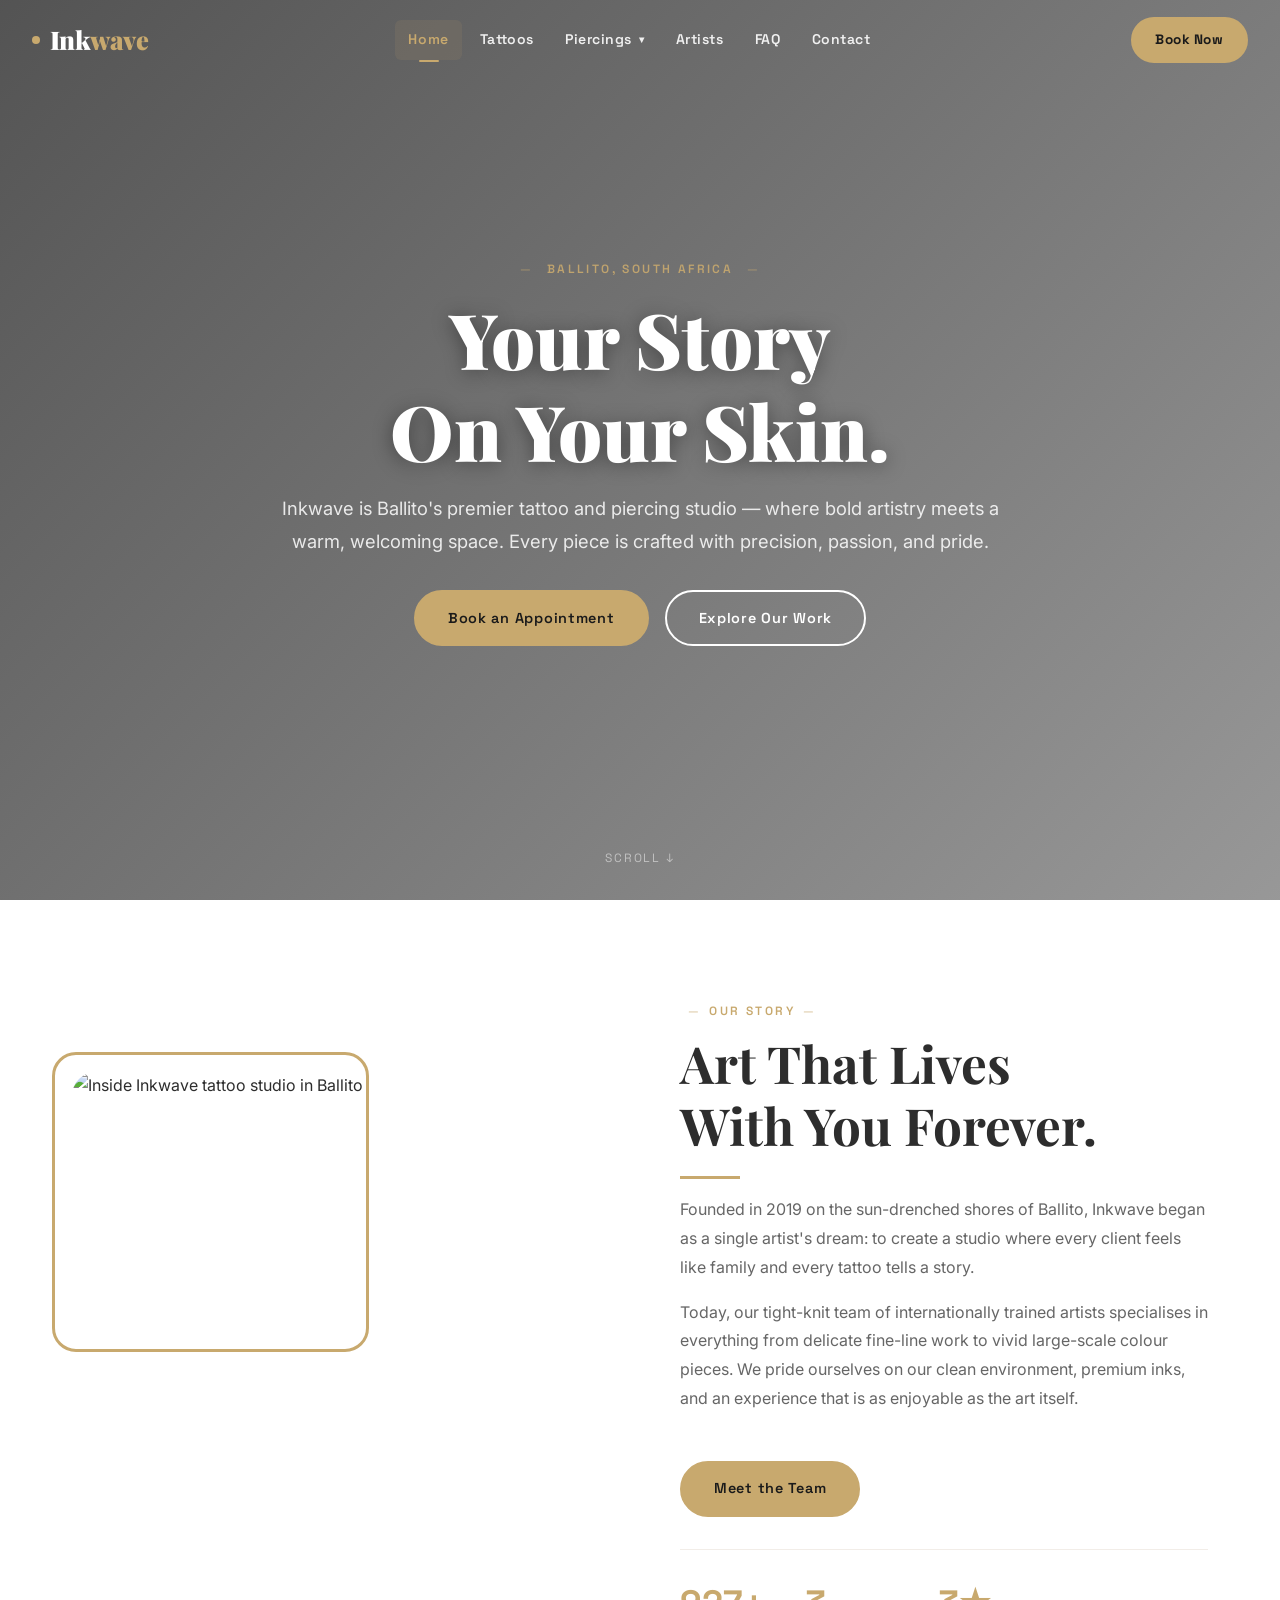
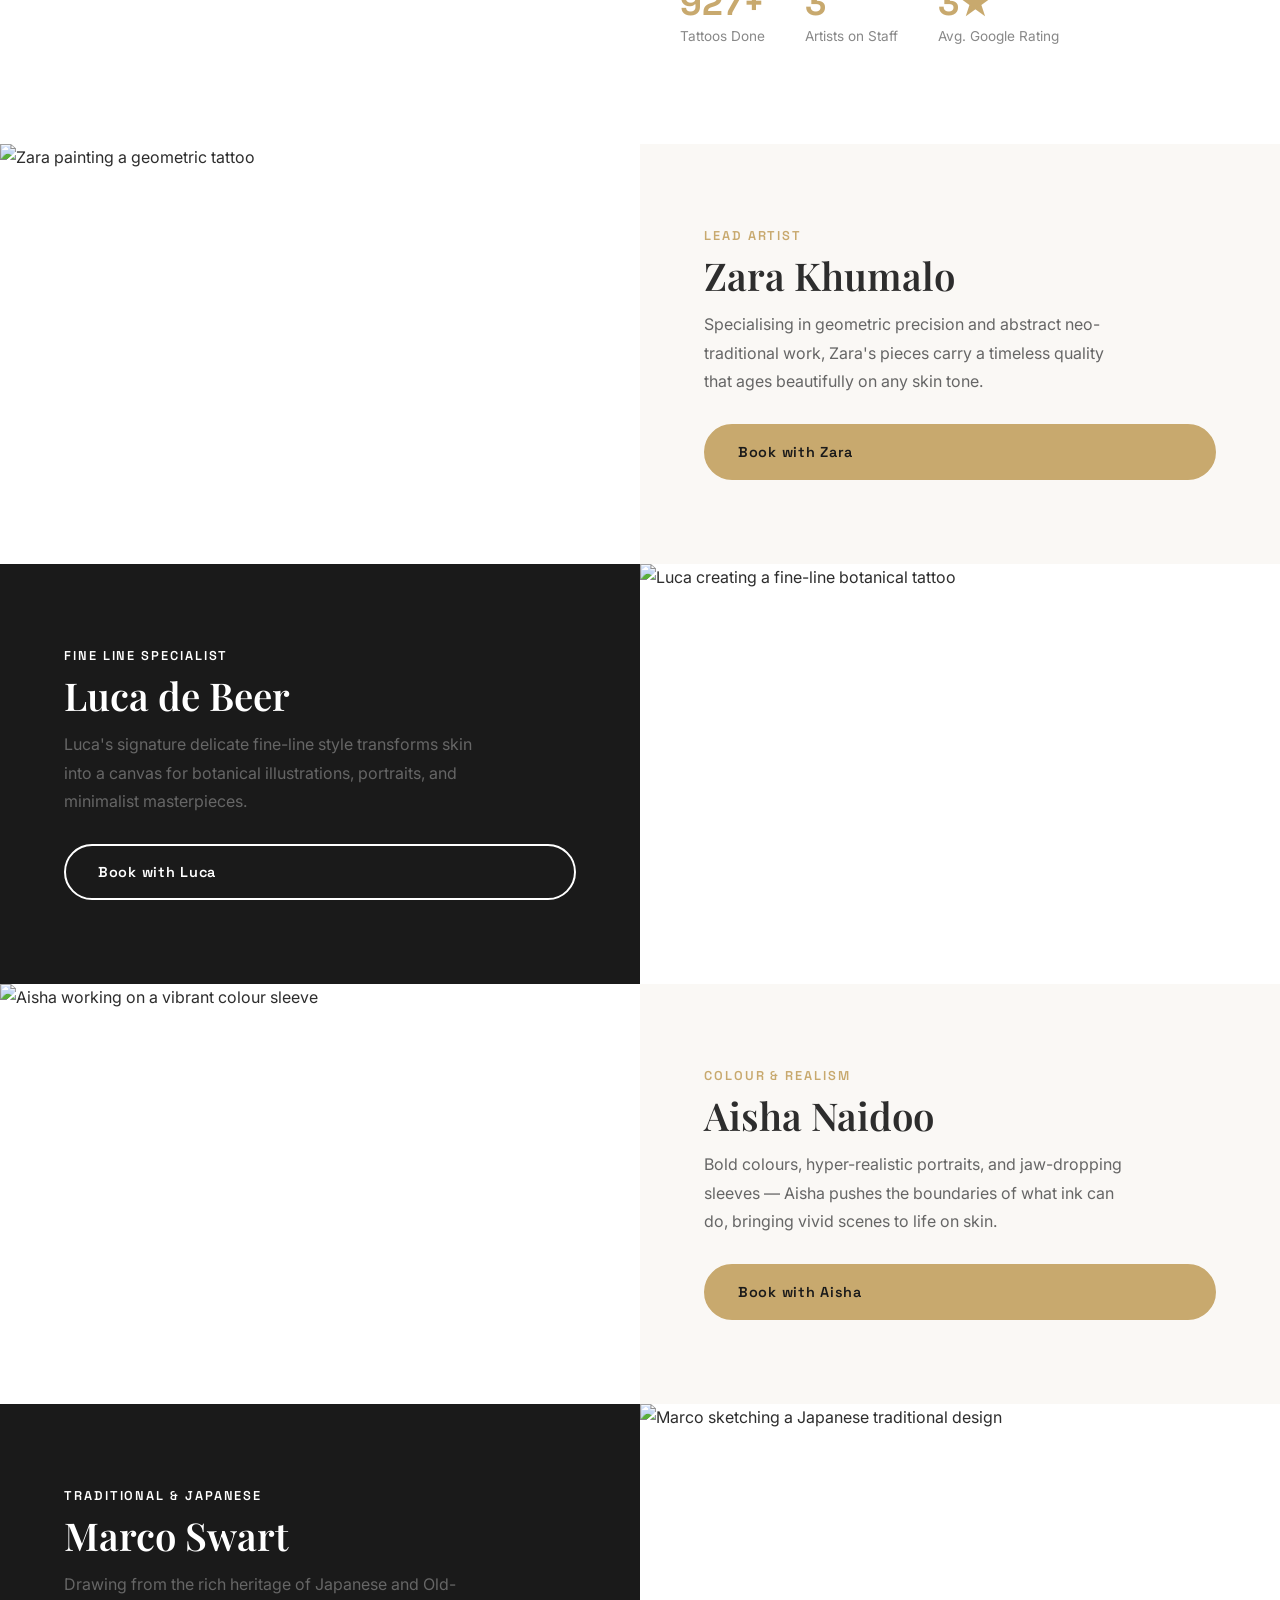
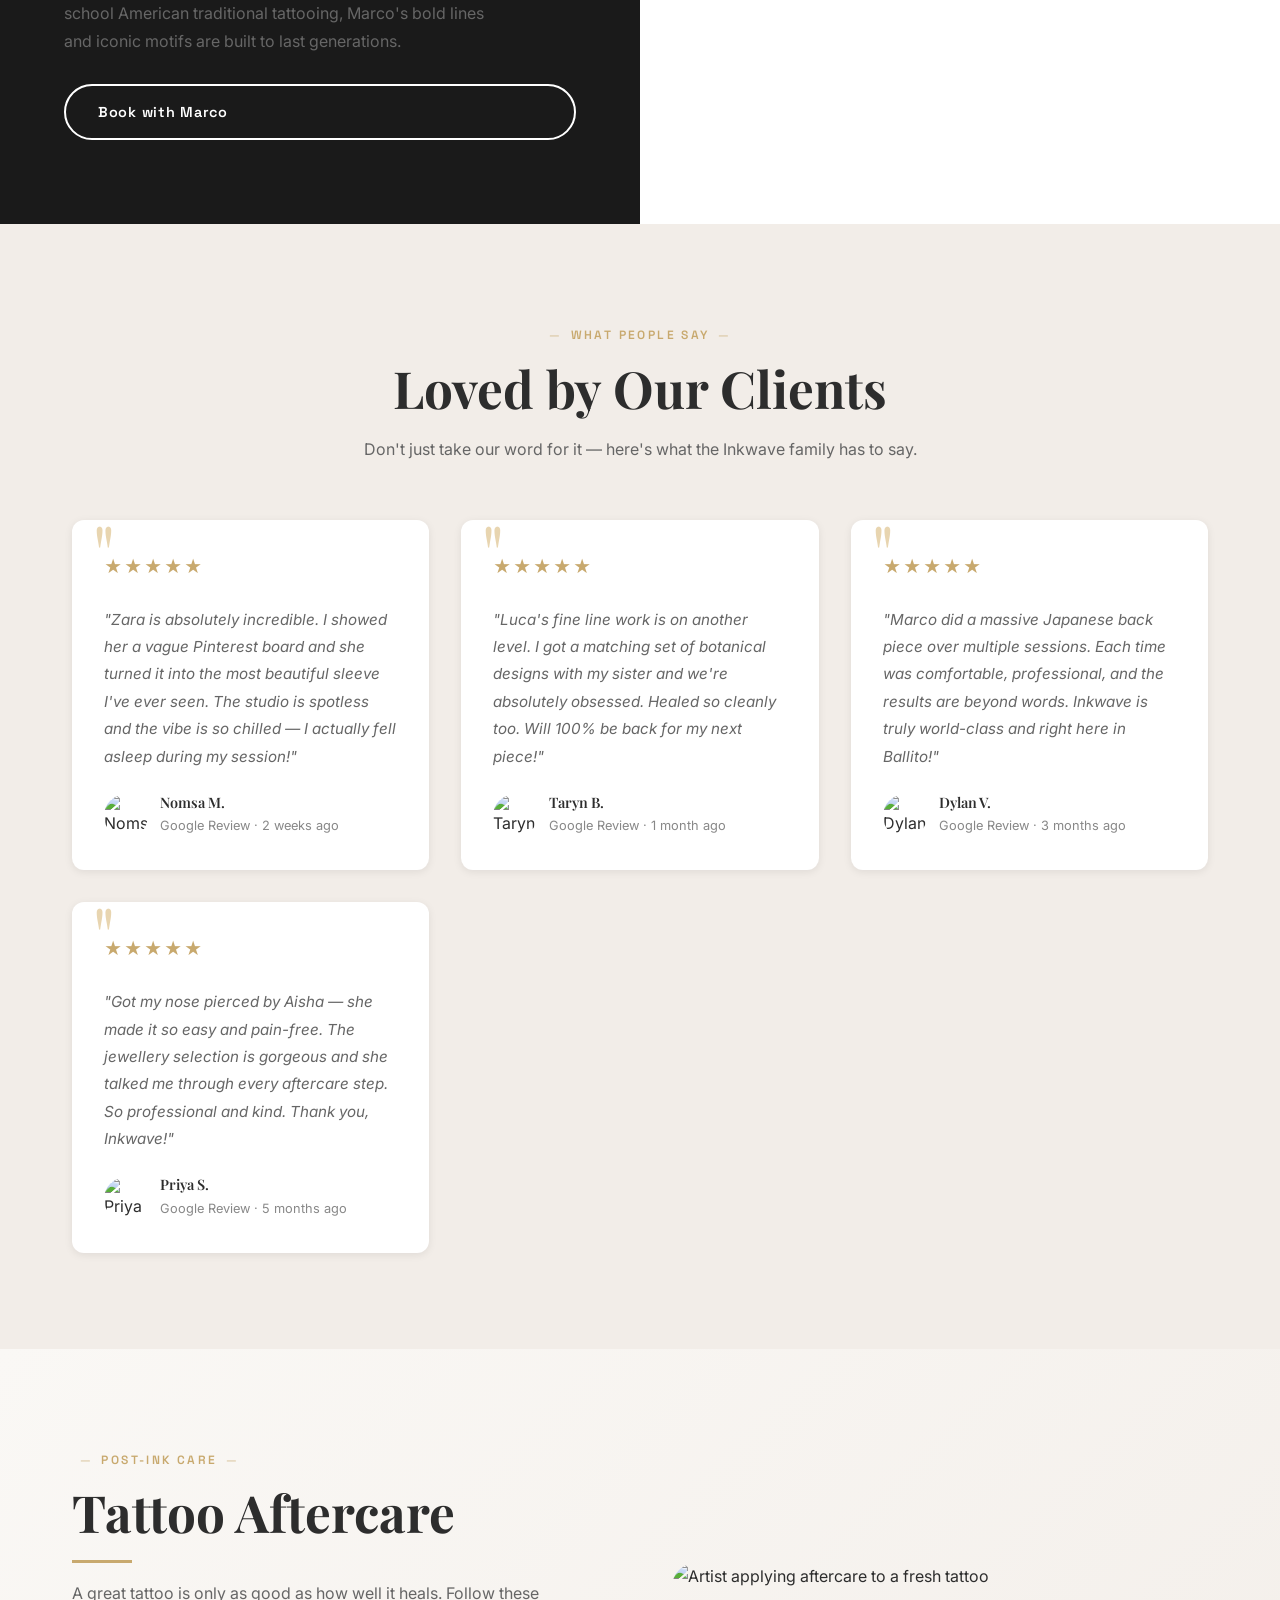
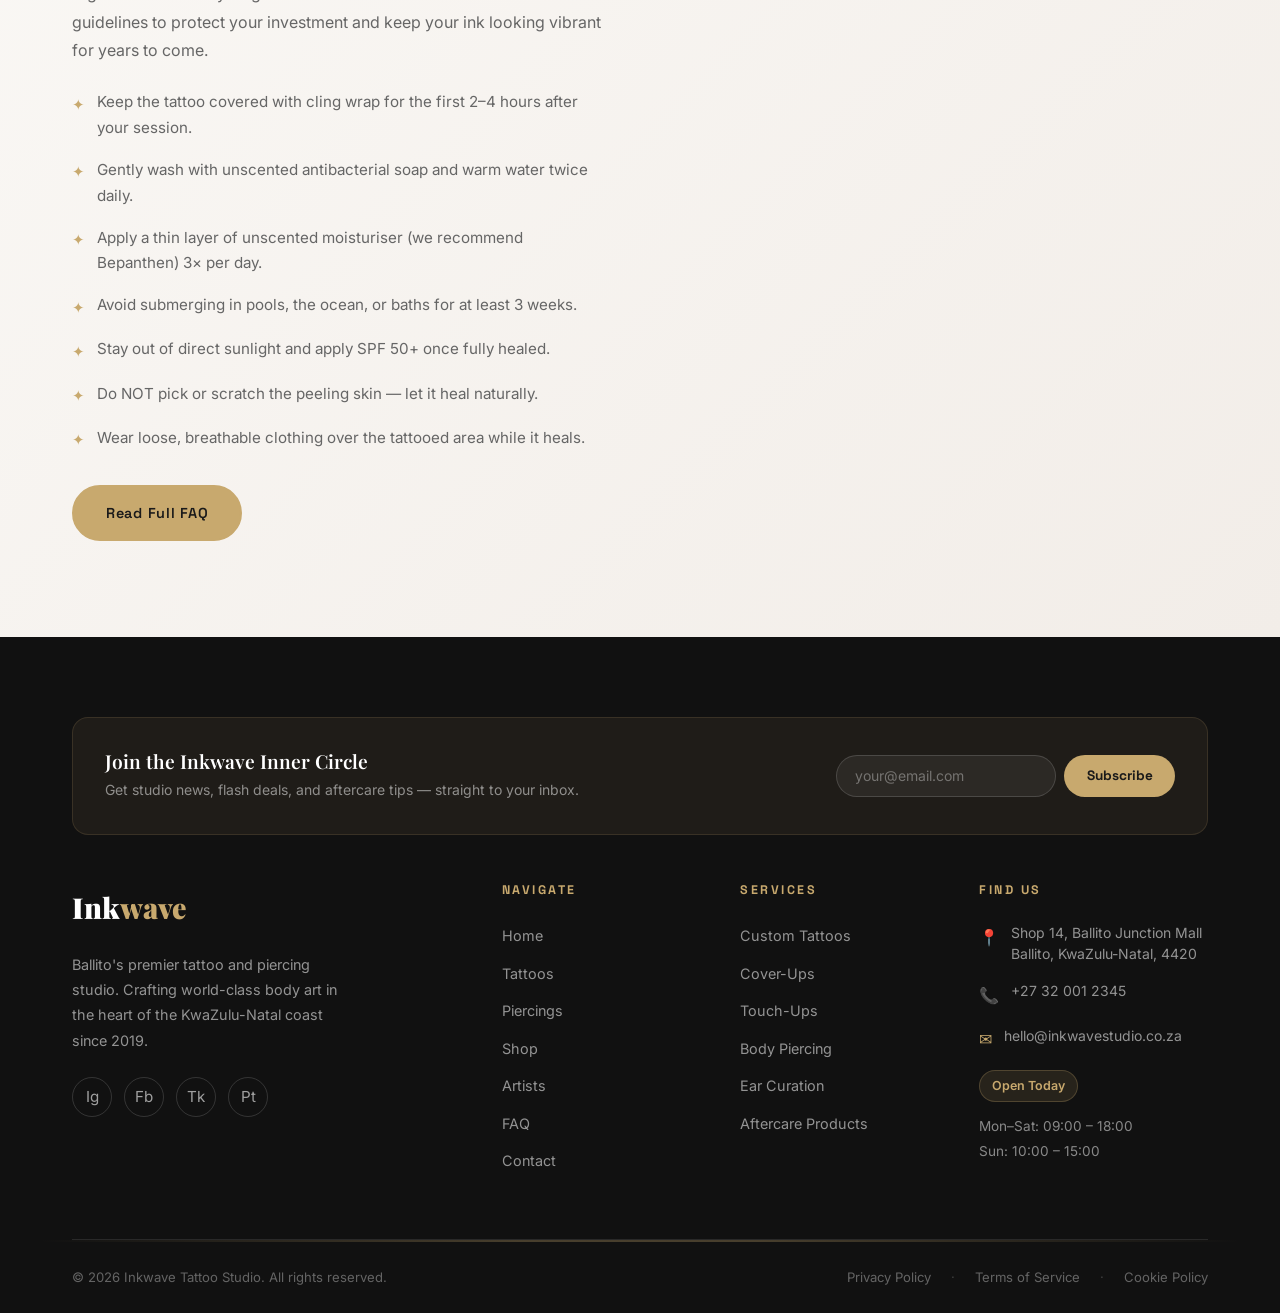
==== index.html @ 074d00d1 "Add files via upload second commit" ====
<!DOCTYPE html>
<html lang="en">
<head>
  <meta charset="UTF-8" />
  <meta name="viewport" content="width=device-width, initial-scale=1.0" />
  <meta name="description" content="Inkwave Tattoo Studio — Ballito's premier tattoo and piercing parlour. Book your next piece of art today." />
  <title>Inkwave Tattoo Studio | Ballito, South Africa</title>

  <!-- Google Fonts -->
  <link rel="preconnect" href="https://fonts.googleapis.com" />
  <link rel="preconnect" href="https://fonts.gstatic.com" crossorigin />
  <link href="https://fonts.googleapis.com/css2?family=Playfair+Display:wght@400;600;700;900&family=Inter:wght@300;400;500;600&family=Space+Grotesk:wght@400;500;600;700&display=swap" rel="stylesheet" />

  <!-- Stylesheets -->
  <link rel="stylesheet" href="css/global.css" />
  <link rel="stylesheet" href="css/navbar.css" />
  <link rel="stylesheet" href="css/footer.css" />
</head>
<body>

  <!-- ══════════════════════════════════════════
       NAVBAR (reused across all pages)
  ══════════════════════════════════════════ -->
  <nav class="navbar" role="navigation" aria-label="Main navigation">
    <a href="index.html" class="nav-logo" aria-label="Inkwave Home">
      <div class="nav-logo-mark"></div>
      <span class="nav-logo-text">Ink<span>wave</span></span>
    </a>

    <!-- Desktop links -->
    <ul class="nav-links">
      <li class="nav-item">
        <a href="index.html" class="nav-link" data-page="index.html">Home</a>
      </li>
      <li class="nav-item">
        <a href="tattoos.html" class="nav-link" data-page="tattoos.html">Tattoos</a>
      </li>
      <!-- Piercings dropdown -->
      <li class="nav-item has-dropdown">
        <a href="piercings.html" class="nav-link" data-page="piercings.html">
          Piercings <span class="caret">▾</span>
        </a>
        <ul class="dropdown-menu" role="menu">
          <li><a href="piercings.html" role="menuitem">Services</a></li>
          <li><a href="shop.html" role="menuitem">Shop</a></li>
        </ul>
      </li>
      <li class="nav-item">
        <a href="artists.html" class="nav-link" data-page="artists.html">Artists</a>
      </li>
      <li class="nav-item">
        <a href="faq.html" class="nav-link" data-page="faq.html">FAQ</a>
      </li>
      <li class="nav-item">
        <a href="contact.html" class="nav-link" data-page="contact.html">Contact</a>
      </li>
    </ul>

    <a href="contact.html" class="nav-cta">Book Now</a>

    <!-- Hamburger (mobile) -->
    <button class="hamburger" aria-label="Toggle mobile menu" aria-expanded="false">
      <span></span>
      <span></span>
      <span></span>
    </button>
  </nav>

  <!-- Mobile full-screen nav overlay -->
  <div class="mobile-nav" role="dialog" aria-modal="true" aria-label="Mobile navigation">
    <ul class="mobile-nav-links">
      <li><a href="index.html">Home</a></li>
      <li><a href="tattoos.html">Tattoos</a></li>
      <li>
        <span class="mobile-dropdown-toggle">
          Piercings <span class="mobile-caret" style="display:inline-block;transition:transform .3s;">▾</span>
        </span>
        <ul class="mobile-sub">
          <li><a href="piercings.html">Services</a></li>
          <li><a href="shop.html">Shop</a></li>
        </ul>
      </li>
      <li><a href="artists.html">Artists</a></li>
      <li><a href="faq.html">FAQ</a></li>
      <li><a href="contact.html">Contact</a></li>
    </ul>
    <a href="contact.html" class="mobile-nav-cta">Book an Appointment</a>
    <div class="mobile-nav-social">
      <a href="#" aria-label="Instagram">&#9670;</a>
      <a href="#" aria-label="Facebook">&#9632;</a>
      <a href="#" aria-label="TikTok">&#9650;</a>
    </div>
  </div>


  <!-- ══════════════════════════════════════════
       HERO SECTION
  ══════════════════════════════════════════ -->
  <section class="hero" aria-label="Hero">
    <!-- Background image via Unsplash -->
    <div class="hero-bg" style="background-image: url('https://images.unsplash.com/photo-1590246814883-57c511e4f7f4?w=1920&q=80');"></div>
    <div class="hero-overlay"></div>

    <div class="hero-content">
      <span class="section-label" style="color:rgba(200,169,110,0.9);font-size:.75rem;letter-spacing:.2em;">
        Ballito, South Africa
      </span>
      <h1 class="reveal" style="color:#fff;">Your Story<br>On Your Skin.</h1>
      <p class="reveal delay-1">
        Inkwave is Ballito's premier tattoo and piercing studio — where bold artistry
        meets a warm, welcoming space. Every piece is crafted with precision, passion,
        and pride.
      </p>
      <div class="reveal delay-2" style="display:flex;gap:1rem;justify-content:center;flex-wrap:wrap;">
        <a href="contact.html" class="btn btn-primary">Book an Appointment</a>
        <a href="tattoos.html" class="btn btn-outline-white">Explore Our Work</a>
      </div>
    </div>

    <!-- Scroll indicator -->
    <div style="position:absolute;bottom:2rem;left:50%;transform:translateX(-50%);text-align:center;color:rgba(255,255,255,0.5);font-size:.75rem;font-family:'Space Grotesk',sans-serif;letter-spacing:.15em;animation:bounce 2s infinite;">
      SCROLL ↓
    </div>
  </section>


  <!-- ══════════════════════════════════════════
       ABOUT SECTION
  ══════════════════════════════════════════ -->
  <section class="about-section section" id="about" aria-label="About Inkwave">
    <div class="container">
      <div class="about-grid">

        <!-- Left: Image -->
        <div class="about-image reveal-left">
          <img
            src="https://images.unsplash.com/photo-1598300042247-d088f8ab3a91?w=800&q=80"
            alt="Inside Inkwave tattoo studio in Ballito"
            loading="lazy"
          />
        </div>

        <!-- Right: Text -->
        <div class="about-text reveal-right">
          <span class="section-label">Our Story</span>
          <h2>Art That Lives<br>With You Forever.</h2>
          <div class="gold-divider"></div>
          <p>
            Founded in 2019 on the sun-drenched shores of Ballito, Inkwave began
            as a single artist's dream: to create a studio where every client feels
            like family and every tattoo tells a story.
          </p>
          <p>
            Today, our tight-knit team of internationally trained artists specialises
            in everything from delicate fine-line work to vivid large-scale colour
            pieces. We pride ourselves on our clean environment, premium inks, and
            an experience that is as enjoyable as the art itself.
          </p>
          <a href="artists.html" class="btn btn-primary mt-2">Meet the Team</a>

          <!-- Stats -->
          <div class="stat-row">
            <div class="stat-item">
              <h3 data-count="1200" data-suffix="+">1200+</h3>
              <p>Tattoos Done</p>
            </div>
            <div class="stat-item">
              <h3 data-count="4" data-suffix="">4</h3>
              <p>Artists on Staff</p>
            </div>
            <div class="stat-item">
              <h3 data-count="5" data-suffix="★">5★</h3>
              <p>Avg. Google Rating</p>
            </div>
          </div>
        </div>

      </div>
    </div>
  </section>


  <!-- ══════════════════════════════════════════
       ARTIST BANNERS (4 alternating full-width)
  ══════════════════════════════════════════ -->
  <section aria-label="Featured Artists">

    <!-- Artist 1 -->
    <div class="artist-banner reveal">
      <div class="artist-banner-img">
        <img
          src="https://images.unsplash.com/photo-1611501275019-9b5cda994e8d?w=900&q=80"
          alt="Zara painting a geometric tattoo"
          loading="lazy"
        />
      </div>
      <div class="artist-banner-text">
        <h4>Lead Artist</h4>
        <h3>Zara Khumalo</h3>
        <p>
          Specialising in geometric precision and abstract neo-traditional work,
          Zara's pieces carry a timeless quality that ages beautifully on any skin tone.
        </p>
        <a href="contact.html" class="btn btn-primary">Book with Zara</a>
      </div>
    </div>

    <!-- Artist 2 (reversed) -->
    <div class="artist-banner reverse dark reveal">
      <div class="artist-banner-img">
        <img
          src="https://images.unsplash.com/photo-1618077360395-f3068be8e001?w=900&q=80"
          alt="Luca creating a fine-line botanical tattoo"
          loading="lazy"
        />
      </div>
      <div class="artist-banner-text">
        <h4>Fine Line Specialist</h4>
        <h3>Luca de Beer</h3>
        <p>
          Luca's signature delicate fine-line style transforms skin into a canvas
          for botanical illustrations, portraits, and minimalist masterpieces.
        </p>
        <a href="contact.html" class="btn btn-outline-white">Book with Luca</a>
      </div>
    </div>

    <!-- Artist 3 -->
    <div class="artist-banner reveal">
      <div class="artist-banner-img">
        <img
          src="https://images.unsplash.com/photo-1565538420870-da08ff96a207?w=900&q=80"
          alt="Aisha working on a vibrant colour sleeve"
          loading="lazy"
        />
      </div>
      <div class="artist-banner-text">
        <h4>Colour & Realism</h4>
        <h3>Aisha Naidoo</h3>
        <p>
          Bold colours, hyper-realistic portraits, and jaw-dropping sleeves — Aisha
          pushes the boundaries of what ink can do, bringing vivid scenes to life on skin.
        </p>
        <a href="contact.html" class="btn btn-primary">Book with Aisha</a>
      </div>
    </div>

    <!-- Artist 4 (reversed) -->
    <div class="artist-banner reverse dark reveal">
      <div class="artist-banner-img">
        <img
          src="https://images.unsplash.com/photo-1523275335684-37898b6baf30?w=900&q=80"
          alt="Marco sketching a Japanese traditional design"
          loading="lazy"
        />
      </div>
      <div class="artist-banner-text">
        <h4>Traditional & Japanese</h4>
        <h3>Marco Swart</h3>
        <p>
          Drawing from the rich heritage of Japanese and Old-school American traditional
          tattooing, Marco's bold lines and iconic motifs are built to last generations.
        </p>
        <a href="contact.html" class="btn btn-outline-white">Book with Marco</a>
      </div>
    </div>

  </section>


  <!-- ══════════════════════════════════════════
       CUSTOMER REVIEWS
  ══════════════════════════════════════════ -->
  <section class="reviews-section" aria-label="Customer Reviews">
    <div class="container">
      <div class="section-header reveal">
        <span class="section-label">What People Say</span>
        <h2>Loved by Our Clients</h2>
        <p>Don't just take our word for it — here's what the Inkwave family has to say.</p>
      </div>

      <div class="reviews-grid">

        <!-- Review 1 -->
        <div class="review-card reveal delay-1">
          <div class="stars">★★★★★</div>
          <p>
            "Zara is absolutely incredible. I showed her a vague Pinterest board and
            she turned it into the most beautiful sleeve I've ever seen. The studio is
            spotless and the vibe is so chilled — I actually fell asleep during my session!"
          </p>
          <div class="review-author">
            <img
              class="review-avatar"
              src="https://i.pravatar.cc/100?img=47"
              alt="Nomsa M."
              loading="lazy"
            />
            <div class="review-author-info">
              <h5>Nomsa M.</h5>
              <small>Google Review · 2 weeks ago</small>
            </div>
          </div>
        </div>

        <!-- Review 2 -->
        <div class="review-card reveal delay-2">
          <div class="stars">★★★★★</div>
          <p>
            "Luca's fine line work is on another level. I got a matching set of botanical
            designs with my sister and we're absolutely obsessed. Healed so cleanly too.
            Will 100% be back for my next piece!"
          </p>
          <div class="review-author">
            <img
              class="review-avatar"
              src="https://i.pravatar.cc/100?img=16"
              alt="Taryn B."
              loading="lazy"
            />
            <div class="review-author-info">
              <h5>Taryn B.</h5>
              <small>Google Review · 1 month ago</small>
            </div>
          </div>
        </div>

        <!-- Review 3 -->
        <div class="review-card reveal delay-3">
          <div class="stars">★★★★★</div>
          <p>
            "Marco did a massive Japanese back piece over multiple sessions.
            Each time was comfortable, professional, and the results are beyond words.
            Inkwave is truly world-class and right here in Ballito!"
          </p>
          <div class="review-author">
            <img
              class="review-avatar"
              src="https://i.pravatar.cc/100?img=59"
              alt="Dylan V."
              loading="lazy"
            />
            <div class="review-author-info">
              <h5>Dylan V.</h5>
              <small>Google Review · 3 months ago</small>
            </div>
          </div>
        </div>

        <!-- Review 4 -->
        <div class="review-card reveal delay-4">
          <div class="stars">★★★★★</div>
          <p>
            "Got my nose pierced by Aisha — she made it so easy and pain-free.
            The jewellery selection is gorgeous and she talked me through every aftercare
            step. So professional and kind. Thank you, Inkwave!"
          </p>
          <div class="review-author">
            <img
              class="review-avatar"
              src="https://i.pravatar.cc/100?img=30"
              alt="Priya S."
              loading="lazy"
            />
            <div class="review-author-info">
              <h5>Priya S.</h5>
              <small>Google Review · 5 months ago</small>
            </div>
          </div>
        </div>

      </div>
    </div>
  </section>


  <!-- ══════════════════════════════════════════
       AFTERCARE SECTION
  ══════════════════════════════════════════ -->
  <section class="aftercare-section" aria-label="Tattoo Aftercare">
    <div class="container">
      <div class="aftercare-content">

        <!-- Left: Text -->
        <div class="reveal-left">
          <span class="section-label">Post-Ink Care</span>
          <h2>Tattoo Aftercare</h2>
          <div class="gold-divider"></div>
          <p>
            A great tattoo is only as good as how well it heals. Follow these
            guidelines to protect your investment and keep your ink looking vibrant
            for years to come.
          </p>
          <ul class="aftercare-list">
            <li>Keep the tattoo covered with cling wrap for the first 2–4 hours after your session.</li>
            <li>Gently wash with unscented antibacterial soap and warm water twice daily.</li>
            <li>Apply a thin layer of unscented moisturiser (we recommend Bepanthen) 3× per day.</li>
            <li>Avoid submerging in pools, the ocean, or baths for at least 3 weeks.</li>
            <li>Stay out of direct sunlight and apply SPF 50+ once fully healed.</li>
            <li>Do NOT pick or scratch the peeling skin — let it heal naturally.</li>
            <li>Wear loose, breathable clothing over the tattooed area while it heals.</li>
          </ul>
          <a href="faq.html" class="btn btn-primary mt-2">Read Full FAQ</a>
        </div>

        <!-- Right: Image -->
        <div class="img-zoom reveal-right">
          <img
            src="https://images.unsplash.com/photo-1588117305388-c2631a279f82?w=800&q=80"
            alt="Artist applying aftercare to a fresh tattoo"
            loading="lazy"
            style="height:460px;border-radius:24px;"
          />
        </div>

      </div>
    </div>
  </section>


  <!-- ══════════════════════════════════════════
       FOOTER (reused across all pages)
  ══════════════════════════════════════════ -->
  <footer class="footer" role="contentinfo">
    <div class="container">

      <!-- Newsletter -->
      <div class="footer-newsletter">
        <div>
          <h4>Join the Inkwave Inner Circle</h4>
          <p>Get studio news, flash deals, and aftercare tips — straight to your inbox.</p>
        </div>
        <form class="newsletter-form" aria-label="Newsletter signup">
          <input type="email" placeholder="your@email.com" required aria-label="Email address" />
          <button type="submit">Subscribe</button>
        </form>
      </div>

      <!-- Footer grid -->
      <div class="footer-grid">

        <!-- Brand column -->
        <div class="footer-brand">
          <a href="index.html" class="footer-logo">Ink<span>wave</span></a>
          <p>
            Ballito's premier tattoo and piercing studio. Crafting world-class body
            art in the heart of the KwaZulu-Natal coast since 2019.
          </p>
          <div class="footer-social">
            <a href="#" aria-label="Instagram">Ig</a>
            <a href="#" aria-label="Facebook">Fb</a>
            <a href="#" aria-label="TikTok">Tk</a>
            <a href="#" aria-label="Pinterest">Pt</a>
          </div>
        </div>

        <!-- Quick links -->
        <div class="footer-col">
          <h4>Navigate</h4>
          <ul>
            <li><a href="index.html">Home</a></li>
            <li><a href="tattoos.html">Tattoos</a></li>
            <li><a href="piercings.html">Piercings</a></li>
            <li><a href="shop.html">Shop</a></li>
            <li><a href="artists.html">Artists</a></li>
            <li><a href="faq.html">FAQ</a></li>
            <li><a href="contact.html">Contact</a></li>
          </ul>
        </div>

        <!-- Services -->
        <div class="footer-col">
          <h4>Services</h4>
          <ul>
            <li><a href="tattoos.html">Custom Tattoos</a></li>
            <li><a href="tattoos.html">Cover-Ups</a></li>
            <li><a href="tattoos.html">Touch-Ups</a></li>
            <li><a href="piercings.html">Body Piercing</a></li>
            <li><a href="piercings.html">Ear Curation</a></li>
            <li><a href="shop.html">Aftercare Products</a></li>
          </ul>
        </div>

        <!-- Contact info -->
        <div class="footer-col">
          <h4>Find Us</h4>
          <div class="footer-contact-list">
            <div class="footer-contact-item">
              <span class="footer-icon">📍</span>
              <p>Shop 14, Ballito Junction Mall<br>Ballito, KwaZulu-Natal, 4420</p>
            </div>
            <div class="footer-contact-item">
              <span class="footer-icon">📞</span>
              <a href="tel:+27320012345">+27 32 001 2345</a>
            </div>
            <div class="footer-contact-item">
              <span class="footer-icon">✉</span>
              <a href="mailto:hello@inkwavestudio.co.za">hello@inkwavestudio.co.za</a>
            </div>
            <div>
              <div class="footer-hours">Open Today</div>
              <p style="font-size:.85rem;color:rgba(255,255,255,.5);">Mon–Sat: 09:00 – 18:00<br>Sun: 10:00 – 15:00</p>
            </div>
          </div>
        </div>

      </div><!-- /footer-grid -->
    </div><!-- /container -->

    <div class="footer-accent-strip"></div>

    <div class="container">
      <div class="footer-bottom">
        <p>© 2026 Inkwave Tattoo Studio. All rights reserved.</p>
        <div class="footer-bottom-links">
          <a href="#">Privacy Policy</a>
          <a href="#">Terms of Service</a>
          <a href="#">Cookie Policy</a>
        </div>
      </div>
    </div>
  </footer>


  <!-- JavaScript -->
  <script src="js/main.js"></script>

  <!-- Bounce animation for hero scroll indicator -->
  <style>
    @keyframes bounce {
      0%, 100% { transform: translateX(-50%) translateY(0); }
      50%       { transform: translateX(-50%) translateY(8px); }
    }
  </style>

</body>
</html>
---- css/global.css ----
/* ============================================================
   GLOBAL CSS — Inkwave Tattoo Studio, Ballito
   Handles: reset, typography, layout utilities, sections,
            animations, buttons, cards, responsive helpers
   ============================================================ */

/* ── Google Fonts ── */
@import url('https://fonts.googleapis.com/css2?family=Playfair+Display:wght@400;600;700;900&family=Inter:wght@300;400;500;600&family=Space+Grotesk:wght@400;500;600;700&display=swap');

/* ── CSS Variables ── */
:root {
  /* Brand Colors */
  --clr-primary:       #c8a96e;   /* warm gold */
  --clr-primary-dark:  #a8854a;
  --clr-primary-light: #e8d5b0;
  --clr-accent:        #2d2d2d;   /* near-black */
  --clr-dark:          #1a1a1a;
  --clr-white:         #ffffff;
  --clr-off-white:     #faf8f5;
  --clr-light-grey:    #f2ede8;
  --clr-mid-grey:      #888888;
  --clr-text:          #2d2d2d;
  --clr-text-light:    #666666;

  /* Typography */
  --ff-heading:  'Playfair Display', serif;
  --ff-body:     'Inter', sans-serif;
  --ff-display:  'Space Grotesk', sans-serif;

  /* Spacing */
  --section-padding: 6rem 2rem;
  --container-max:   1200px;

  /* Transitions */
  --transition: all 0.35s cubic-bezier(0.4, 0, 0.2, 1);
  --transition-slow: all 0.6s cubic-bezier(0.4, 0, 0.2, 1);

  /* Shadows */
  --shadow-sm:  0 2px 8px rgba(0,0,0,0.08);
  --shadow-md:  0 8px 30px rgba(0,0,0,0.12);
  --shadow-lg:  0 20px 60px rgba(0,0,0,0.18);

  /* Border Radius */
  --radius-sm:  6px;
  --radius-md:  12px;
  --radius-lg:  24px;
}

/* ── Reset & Base ── */
*, *::before, *::after {
  box-sizing: border-box;
  margin: 0;
  padding: 0;
}

html {
  scroll-behavior: smooth;
  font-size: 16px;
}

body {
  font-family: var(--ff-body);
  color: var(--clr-text);
  background-color: var(--clr-white);
  line-height: 1.7;
  overflow-x: hidden;
}

img {
  max-width: 100%;
  height: auto;
  display: block;
}

a {
  color: inherit;
  text-decoration: none;
}

ul {
  list-style: none;
}

/* ── Container ── */
.container {
  width: 100%;
  max-width: var(--container-max);
  margin: 0 auto;
  padding: 0 2rem;
}

/* ── Typography ── */
h1, h2, h3, h4, h5 {
  font-family: var(--ff-heading);
  line-height: 1.2;
  color: var(--clr-accent);
}

h1 { font-size: clamp(2.5rem, 6vw, 5rem); font-weight: 900; }
h2 { font-size: clamp(2rem, 4vw, 3.2rem); font-weight: 700; }
h3 { font-size: clamp(1.4rem, 2.5vw, 2rem); font-weight: 600; }
h4 { font-size: 1.2rem; font-weight: 600; }

p {
  font-size: 1rem;
  color: var(--clr-text-light);
  line-height: 1.8;
}

/* ── Section Layout ── */
.section {
  padding: var(--section-padding);
}

.section-light {
  background-color: var(--clr-off-white);
}

.section-dark {
  background-color: var(--clr-accent);
}

.section-gold {
  background-color: var(--clr-primary);
}

/* ── Section Header (centered label + title) ── */
.section-header {
  text-align: center;
  margin-bottom: 3.5rem;
}

.section-label {
  display: inline-block;
  font-family: var(--ff-display);
  font-size: 0.75rem;
  font-weight: 600;
  letter-spacing: 0.2em;
  text-transform: uppercase;
  color: var(--clr-primary);
  margin-bottom: 0.75rem;
}

.section-label::before,
.section-label::after {
  content: '—';
  margin: 0 0.5rem;
  opacity: 0.5;
}

.section-header h2 {
  margin-bottom: 1rem;
}

.section-header p {
  max-width: 600px;
  margin: 0 auto;
}

/* ── Buttons ── */
.btn {
  display: inline-flex;
  align-items: center;
  gap: 0.5rem;
  padding: 0.85rem 2rem;
  border-radius: 50px;
  font-family: var(--ff-display);
  font-size: 0.9rem;
  font-weight: 600;
  letter-spacing: 0.05em;
  cursor: pointer;
  border: 2px solid transparent;
  transition: var(--transition);
  text-decoration: none;
  white-space: nowrap;
}

/* Primary button – gold fill */
.btn-primary {
  background-color: var(--clr-primary);
  color: var(--clr-dark);
  border-color: var(--clr-primary);
}

.btn-primary:hover {
  background-color: var(--clr-primary-dark);
  border-color: var(--clr-primary-dark);
  transform: translateY(-2px);
  box-shadow: 0 8px 20px rgba(200, 169, 110, 0.4);
}

/* Outline button – transparent with gold border */
.btn-outline {
  background-color: transparent;
  color: var(--clr-primary);
  border-color: var(--clr-primary);
}

.btn-outline:hover {
  background-color: var(--clr-primary);
  color: var(--clr-dark);
  transform: translateY(-2px);
  box-shadow: 0 8px 20px rgba(200, 169, 110, 0.4);
}

/* White outline button (on dark backgrounds) */
.btn-outline-white {
  background-color: transparent;
  color: var(--clr-white);
  border-color: var(--clr-white);
}

.btn-outline-white:hover {
  background-color: var(--clr-white);
  color: var(--clr-dark);
  transform: translateY(-2px);
}

/* Dark button */
.btn-dark {
  background-color: var(--clr-dark);
  color: var(--clr-white);
  border-color: var(--clr-dark);
}

.btn-dark:hover {
  background-color: var(--clr-accent);
  transform: translateY(-2px);
  box-shadow: var(--shadow-md);
}

/* ── Cards ── */
.card {
  background: var(--clr-white);
  border-radius: var(--radius-md);
  box-shadow: var(--shadow-sm);
  overflow: hidden;
  transition: var(--transition);
}

.card:hover {
  box-shadow: var(--shadow-md);
  transform: translateY(-6px);
}

/* ── Image Zoom Container ── */
.img-zoom {
  overflow: hidden;
  border-radius: var(--radius-md);
}

.img-zoom img {
  width: 100%;
  height: 100%;
  object-fit: cover;
  transition: transform 0.6s cubic-bezier(0.4, 0, 0.2, 1);
}

.img-zoom:hover img {
  transform: scale(1.07);
}

/* ── Gold Divider ── */
.gold-divider {
  width: 60px;
  height: 3px;
  background: var(--clr-primary);
  margin: 1rem 0;
}

.gold-divider-center {
  margin: 1rem auto;
}

/* ── Tag / Badge ── */
.tag {
  display: inline-block;
  padding: 0.3rem 0.9rem;
  background: var(--clr-primary-light);
  color: var(--clr-primary-dark);
  border-radius: 50px;
  font-size: 0.75rem;
  font-weight: 600;
  letter-spacing: 0.05em;
  text-transform: uppercase;
}

/* ── Scroll-Reveal Animation ── */
.reveal {
  opacity: 0;
  transform: translateY(40px);
  transition: opacity 0.7s ease, transform 0.7s ease;
}

.reveal.visible {
  opacity: 1;
  transform: translateY(0);
}

.reveal-left {
  opacity: 0;
  transform: translateX(-50px);
  transition: opacity 0.7s ease, transform 0.7s ease;
}

.reveal-left.visible {
  opacity: 1;
  transform: translateX(0);
}

.reveal-right {
  opacity: 0;
  transform: translateX(50px);
  transition: opacity 0.7s ease, transform 0.7s ease;
}

.reveal-right.visible {
  opacity: 1;
  transform: translateX(0);
}

/* Stagger delay helpers */
.delay-1 { transition-delay: 0.1s; }
.delay-2 { transition-delay: 0.2s; }
.delay-3 { transition-delay: 0.3s; }
.delay-4 { transition-delay: 0.4s; }
.delay-5 { transition-delay: 0.5s; }

/* ── Hero Shared Styles ── */
.hero {
  position: relative;
  width: 100%;
  min-height: 100vh;
  display: flex;
  align-items: center;
  justify-content: center;
  overflow: hidden;
}

.hero-bg {
  position: absolute;
  inset: 0;
  background-size: cover;
  background-position: center;
  background-attachment: fixed;
}

.hero-overlay {
  position: absolute;
  inset: 0;
  background: linear-gradient(
    135deg,
    rgba(26,26,26,0.75) 0%,
    rgba(26,26,26,0.45) 100%
  );
}

.hero-content {
  position: relative;
  z-index: 2;
  text-align: center;
  color: var(--clr-white);
  padding: 2rem;
  max-width: 800px;
}

.hero-content h1 {
  color: var(--clr-white);
  margin-bottom: 1rem;
  text-shadow: 0 2px 20px rgba(0,0,0,0.4);
}

.hero-content p {
  color: rgba(255,255,255,0.85);
  font-size: 1.15rem;
  margin-bottom: 2rem;
}

/* ── Split Hero (Tattoos / Piercings) ── */
.split-hero {
  display: grid;
  grid-template-columns: 1fr 1fr;
  min-height: 100vh;
  margin-top: 80px; /* navbar height */
}

.split-hero-image {
  position: relative;
  overflow: hidden;
}

.split-hero-image img {
  width: 100%;
  height: 100%;
  object-fit: cover;
  transition: transform 0.8s ease;
}

.split-hero-image:hover img {
  transform: scale(1.04);
}

.split-hero-text {
  display: flex;
  flex-direction: column;
  justify-content: center;
  padding: 5rem 4rem;
  background-color: var(--clr-dark);
  color: var(--clr-white);
}

.split-hero-text .section-label {
  text-align: left;
}

.split-hero-text h1 {
  color: var(--clr-white);
  margin-bottom: 1.5rem;
}

.split-hero-text p {
  color: rgba(255,255,255,0.75);
  margin-bottom: 2rem;
  font-size: 1.05rem;
}

/* ── Utility ── */
.text-center { text-align: center; }
.text-white  { color: var(--clr-white) !important; }
.text-gold   { color: var(--clr-primary) !important; }
.mt-1 { margin-top: 1rem; }
.mt-2 { margin-top: 2rem; }
.mb-1 { margin-bottom: 1rem; }
.mb-2 { margin-bottom: 2rem; }
.flex-center { display: flex; align-items: center; justify-content: center; }
.gap-1 { gap: 1rem; }
.gap-2 { gap: 2rem; }

/* ── Review Stars ── */
.stars {
  color: var(--clr-primary);
  font-size: 1.1rem;
  letter-spacing: 2px;
  margin-bottom: 0.75rem;
}

/* ── Process / Steps Grid ── */
.steps-grid {
  display: grid;
  grid-template-columns: repeat(auto-fit, minmax(280px, 1fr));
  gap: 2rem;
}

.step-card {
  background: var(--clr-white);
  border-radius: var(--radius-md);
  padding: 2.5rem 2rem;
  box-shadow: var(--shadow-sm);
  border-left: 4px solid var(--clr-primary);
  transition: var(--transition);
}

.step-card:hover {
  box-shadow: var(--shadow-md);
  transform: translateY(-4px);
}

.step-number {
  font-family: var(--ff-display);
  font-size: 3rem;
  font-weight: 700;
  color: var(--clr-primary-light);
  line-height: 1;
  margin-bottom: 0.5rem;
}

.step-card h4 {
  font-size: 1.1rem;
  margin-bottom: 0.75rem;
  color: var(--clr-accent);
}

.step-card p {
  font-size: 0.92rem;
}

/* ── Product Grid (Shop) ── */
.product-grid {
  display: grid;
  grid-template-columns: repeat(auto-fill, minmax(250px, 1fr));
  gap: 2rem;
}

.product-card {
  background: var(--clr-white);
  border-radius: var(--radius-md);
  overflow: hidden;
  box-shadow: var(--shadow-sm);
  transition: var(--transition);
}

.product-card:hover {
  box-shadow: var(--shadow-md);
  transform: translateY(-6px);
}

.product-card-img {
  height: 260px;
  overflow: hidden;
}

.product-card-img img {
  width: 100%;
  height: 100%;
  object-fit: cover;
  transition: transform 0.5s ease;
}

.product-card:hover .product-card-img img {
  transform: scale(1.06);
}

.product-card-body {
  padding: 1.25rem 1.5rem;
}

.product-card-body h4 {
  font-size: 1rem;
  margin-bottom: 0.4rem;
  color: var(--clr-accent);
}

.product-price {
  font-family: var(--ff-display);
  font-size: 1.1rem;
  font-weight: 700;
  color: var(--clr-primary-dark);
  margin-bottom: 1rem;
}

/* ── FAQ Staggered Layout ── */
.faq-section {
  display: grid;
  grid-template-columns: 1fr 1fr;
  gap: 4rem;
  align-items: center;
  padding: 5rem 0;
}

.faq-section.reverse {
  direction: rtl;
}

.faq-section.reverse > * {
  direction: ltr;
}

.faq-text h3 {
  margin-bottom: 1rem;
  font-size: clamp(1.3rem, 2.5vw, 1.8rem);
}

.faq-text p {
  font-size: 0.98rem;
  line-height: 1.9;
}

.faq-img {
  border-radius: var(--radius-lg);
  overflow: hidden;
  aspect-ratio: 4/3;
}

.faq-img img {
  width: 100%;
  height: 100%;
  object-fit: cover;
  transition: transform 0.6s ease;
}

.faq-img:hover img {
  transform: scale(1.05);
}

/* ── Artist Gallery Grid ── */
.artist-grid {
  display: grid;
  grid-template-columns: repeat(2, 1fr);
  gap: 3rem;
}

.artist-card {
  background: var(--clr-white);
  border-radius: var(--radius-lg);
  overflow: hidden;
  box-shadow: var(--shadow-sm);
  transition: var(--transition);
}

.artist-card:hover {
  box-shadow: var(--shadow-lg);
  transform: translateY(-8px);
}

.artist-card-gallery {
  display: grid;
  grid-template-columns: repeat(3, 1fr);
  gap: 4px;
  height: 250px;
}

.artist-card-gallery .gallery-item {
  overflow: hidden;
}

.artist-card-gallery .gallery-item img {
  width: 100%;
  height: 100%;
  object-fit: cover;
  transition: transform 0.5s ease;
}

.artist-card:hover .gallery-item img {
  transform: scale(1.08);
}

.artist-card-info {
  padding: 2rem;
}

.artist-card-info h3 {
  font-size: 1.5rem;
  margin-bottom: 0.3rem;
}

.artist-card-info .specialty {
  font-family: var(--ff-display);
  font-size: 0.82rem;
  color: var(--clr-primary);
  font-weight: 600;
  text-transform: uppercase;
  letter-spacing: 0.1em;
  margin-bottom: 0.75rem;
}

.artist-card-info p {
  font-size: 0.93rem;
}

/* ── Contact Form ── */
.contact-grid {
  display: grid;
  grid-template-columns: 1.2fr 1fr;
  gap: 4rem;
  align-items: start;
}

.contact-form {
  display: flex;
  flex-direction: column;
  gap: 1.25rem;
}

.form-group {
  display: flex;
  flex-direction: column;
  gap: 0.4rem;
}

.form-group label {
  font-family: var(--ff-display);
  font-size: 0.85rem;
  font-weight: 600;
  color: var(--clr-accent);
  text-transform: uppercase;
  letter-spacing: 0.06em;
}

.form-group input,
.form-group textarea,
.form-group select {
  padding: 0.85rem 1.1rem;
  border: 2px solid var(--clr-light-grey);
  border-radius: var(--radius-sm);
  font-family: var(--ff-body);
  font-size: 1rem;
  color: var(--clr-text);
  background: var(--clr-off-white);
  transition: var(--transition);
  outline: none;
}

.form-group input:focus,
.form-group textarea:focus,
.form-group select:focus {
  border-color: var(--clr-primary);
  background: var(--clr-white);
  box-shadow: 0 0 0 4px rgba(200, 169, 110, 0.15);
}

.form-group textarea {
  resize: vertical;
  min-height: 150px;
}

/* Contact info sidebar */
.contact-info {
  display: flex;
  flex-direction: column;
  gap: 2rem;
}

.contact-info-item {
  display: flex;
  align-items: flex-start;
  gap: 1rem;
}

.contact-icon {
  width: 48px;
  height: 48px;
  border-radius: 50%;
  background: var(--clr-primary-light);
  display: flex;
  align-items: center;
  justify-content: center;
  flex-shrink: 0;
  font-size: 1.2rem;
}

.contact-info-item h4 {
  font-size: 0.9rem;
  margin-bottom: 0.25rem;
  font-family: var(--ff-display);
}

.contact-info-item p {
  font-size: 0.9rem;
}

/* Social links */
.social-links {
  display: flex;
  gap: 1rem;
  margin-top: 1rem;
}

.social-link {
  width: 44px;
  height: 44px;
  border-radius: 50%;
  background: var(--clr-accent);
  color: var(--clr-white);
  display: flex;
  align-items: center;
  justify-content: center;
  font-size: 1.1rem;
  transition: var(--transition);
  text-decoration: none;
}

.social-link:hover {
  background: var(--clr-primary);
  transform: translateY(-3px);
}

/* ── Page Header Banner ── */
.page-header {
  background: var(--clr-dark);
  padding: 9rem 2rem 4rem;
  text-align: center;
  color: var(--clr-white);
}

.page-header h1 {
  color: var(--clr-white);
}

.page-header p {
  color: rgba(255,255,255,0.7);
  margin-top: 0.5rem;
  font-size: 1.1rem;
}

/* ── Aftercare Section ── */
.aftercare-section {
  background: linear-gradient(135deg, var(--clr-off-white) 0%, var(--clr-light-grey) 100%);
  padding: var(--section-padding);
}

.aftercare-content {
  display: grid;
  grid-template-columns: 1fr 1fr;
  gap: 4rem;
  align-items: center;
}

.aftercare-list {
  list-style: none;
  display: flex;
  flex-direction: column;
  gap: 1rem;
  margin-top: 1.5rem;
}

.aftercare-list li {
  display: flex;
  align-items: flex-start;
  gap: 0.75rem;
  font-size: 0.95rem;
  color: var(--clr-text-light);
}

.aftercare-list li::before {
  content: '✦';
  color: var(--clr-primary);
  flex-shrink: 0;
  margin-top: 0.15rem;
}

/* ── About Section ── */
.about-section {
  padding: var(--section-padding);
  background: var(--clr-white);
}

.about-grid {
  display: grid;
  grid-template-columns: 1fr 1fr;
  gap: 5rem;
  align-items: center;
}

.about-image {
  position: relative;
}

.about-image img {
  width: 100%;
  height: 500px;
  object-fit: cover;
  border-radius: var(--radius-lg);
}

/* Decorative box behind image */
.about-image::before {
  content: '';
  position: absolute;
  top: -20px;
  left: -20px;
  width: 60%;
  height: 60%;
  border: 3px solid var(--clr-primary);
  border-radius: var(--radius-lg);
  z-index: -1;
}

.about-text .section-label { text-align: left; }
.about-text h2 { margin-bottom: 1.25rem; }
.about-text p { margin-bottom: 1rem; }

.stat-row {
  display: flex;
  gap: 2.5rem;
  margin-top: 2rem;
  padding-top: 2rem;
  border-top: 1px solid var(--clr-light-grey);
}

.stat-item h3 {
  font-size: 2.2rem;
  color: var(--clr-primary);
  font-family: var(--ff-display);
  font-weight: 700;
}

.stat-item p {
  font-size: 0.85rem;
  margin: 0;
  color: var(--clr-mid-grey);
}

/* ── Artist Banner ── */
.artist-banner {
  display: grid;
  grid-template-columns: 1fr 1fr;
  min-height: 420px;
  overflow: hidden;
}

.artist-banner.reverse {
  direction: rtl;
}

.artist-banner.reverse > * {
  direction: ltr;
}

.artist-banner-img {
  overflow: hidden;
}

.artist-banner-img img {
  width: 100%;
  height: 100%;
  object-fit: cover;
  transition: transform 0.7s ease;
}

.artist-banner:hover .artist-banner-img img {
  transform: scale(1.05);
}

.artist-banner-text {
  display: flex;
  flex-direction: column;
  justify-content: center;
  padding: 3.5rem 4rem;
  background: var(--clr-off-white);
}

.artist-banner.dark .artist-banner-text {
  background: var(--clr-dark);
  color: var(--clr-white);
}

.artist-banner.dark h3,
.artist-banner.dark h4 {
  color: var(--clr-white);
}

.artist-banner-text h4 {
  font-family: var(--ff-display);
  font-size: 0.8rem;
  font-weight: 600;
  text-transform: uppercase;
  letter-spacing: 0.15em;
  color: var(--clr-primary);
  margin-bottom: 0.5rem;
}

.artist-banner-text h3 {
  font-size: clamp(1.8rem, 3vw, 2.5rem);
  margin-bottom: 0.75rem;
}

.artist-banner-text p {
  max-width: 420px;
  margin-bottom: 1.75rem;
}

/* ── Reviews ── */
.reviews-section {
  padding: var(--section-padding);
  background: var(--clr-light-grey);
}

.reviews-grid {
  display: grid;
  grid-template-columns: repeat(auto-fill, minmax(300px, 1fr));
  gap: 2rem;
}

.review-card {
  background: var(--clr-white);
  border-radius: var(--radius-md);
  padding: 2rem;
  box-shadow: var(--shadow-sm);
  transition: var(--transition);
  position: relative;
}

.review-card:hover {
  box-shadow: var(--shadow-md);
  transform: translateY(-4px);
}

.review-card::before {
  content: '"';
  font-family: var(--ff-heading);
  font-size: 5rem;
  color: var(--clr-primary-light);
  position: absolute;
  top: -0.5rem;
  left: 1.25rem;
  line-height: 1;
}

.review-card p {
  margin-top: 1.5rem;
  font-size: 0.95rem;
  font-style: italic;
  color: var(--clr-text-light);
}

.review-author {
  display: flex;
  align-items: center;
  gap: 0.75rem;
  margin-top: 1.5rem;
}

.review-avatar {
  width: 44px;
  height: 44px;
  border-radius: 50%;
  object-fit: cover;
}

.review-author-info h5 {
  font-size: 0.9rem;
  font-weight: 600;
  color: var(--clr-accent);
}

.review-author-info small {
  font-size: 0.8rem;
  color: var(--clr-mid-grey);
}

/* ── Responsive ── */
@media (max-width: 1024px) {
  .about-grid,
  .aftercare-content,
  .contact-grid {
    grid-template-columns: 1fr;
    gap: 3rem;
  }

  .about-image::before { display: none; }

  .artist-grid {
    grid-template-columns: 1fr;
  }

  .faq-section {
    grid-template-columns: 1fr;
    gap: 2rem;
  }

  .faq-section.reverse { direction: ltr; }
}

@media (max-width: 768px) {
  :root {
    --section-padding: 4rem 1.5rem;
  }

  .split-hero {
    grid-template-columns: 1fr;
    min-height: auto;
  }

  .split-hero-image {
    height: 50vh;
  }

  .split-hero-text {
    padding: 3rem 2rem;
  }

  .split-hero-text h1 {
    font-size: clamp(2rem, 6vw, 3rem);
  }

  .artist-banner,
  .artist-banner.reverse {
    grid-template-columns: 1fr;
    direction: ltr;
  }

  .artist-banner-img {
    height: 300px;
  }

  .artist-banner-text {
    padding: 2.5rem 2rem;
  }

  .stat-row {
    gap: 1.5rem;
  }

  .product-grid {
    grid-template-columns: repeat(auto-fill, minmax(200px, 1fr));
  }

  .faq-section {
    padding: 3rem 0;
  }

  .contact-grid {
    grid-template-columns: 1fr;
  }
}

@media (max-width: 480px) {
  .btn {
    padding: 0.75rem 1.5rem;
    font-size: 0.85rem;
  }

  .stat-row {
    flex-wrap: wrap;
  }

  .artist-card-gallery {
    height: 180px;
  }

  .reviews-grid {
    grid-template-columns: 1fr;
  }
}
---- css/navbar.css ----
/* ============================================================
   NAVBAR CSS — Inkwave Tattoo Studio
   Sticky top navigation bar with dropdown and hamburger menu
   ============================================================ */

/* ── Navbar Shell ── */
.navbar {
  position: fixed;
  top: 0;
  left: 0;
  width: 100%;
  z-index: 1000;
  padding: 0 2rem;
  height: 80px;
  display: flex;
  align-items: center;
  justify-content: space-between;
  background: rgba(255, 255, 255, 0.0);
  backdrop-filter: blur(0px);
  transition: background 0.4s ease, backdrop-filter 0.4s ease, box-shadow 0.4s ease;
}

/* Scrolled state — navbar becomes solid white */
.navbar.scrolled {
  background: rgba(255, 255, 255, 0.97);
  backdrop-filter: blur(12px);
  box-shadow: 0 2px 24px rgba(0, 0, 0, 0.08);
}

/* ── Logo ── */
.nav-logo {
  display: flex;
  align-items: center;
  gap: 0.6rem;
  text-decoration: none;
  flex-shrink: 0;
}

.nav-logo-text {
  font-family: 'Playfair Display', serif;
  font-size: 1.6rem;
  font-weight: 900;
  color: #ffffff;
  letter-spacing: -0.02em;
  transition: color 0.4s ease;
  line-height: 1;
}

.nav-logo-text span {
  color: #c8a96e; /* gold accent */
}

.navbar.scrolled .nav-logo-text {
  color: #1a1a1a;
}

/* Logo mark (decorative dot) */
.nav-logo-mark {
  width: 8px;
  height: 8px;
  border-radius: 50%;
  background: #c8a96e;
  flex-shrink: 0;
}

/* ── Nav Links List ── */
.nav-links {
  display: flex;
  align-items: center;
  gap: 0.25rem;
  list-style: none;
  margin: 0;
  padding: 0;
}

/* ── Individual Nav Item ── */
.nav-item {
  position: relative;
}

.nav-link {
  display: flex;
  align-items: center;
  gap: 0.3rem;
  padding: 0.5rem 0.85rem;
  font-family: 'Space Grotesk', sans-serif;
  font-size: 0.875rem;
  font-weight: 600;
  letter-spacing: 0.04em;
  color: rgba(255, 255, 255, 0.9);
  text-decoration: none;
  border-radius: 6px;
  transition: color 0.3s ease, background 0.3s ease;
  white-space: nowrap;
  cursor: pointer;
}

.navbar.scrolled .nav-link {
  color: #2d2d2d;
}

.nav-link:hover,
.nav-link.active {
  color: #c8a96e;
  background: rgba(200, 169, 110, 0.1);
}

/* Active page indicator underline */
.nav-link.active::after {
  content: '';
  position: absolute;
  bottom: -2px;
  left: 50%;
  transform: translateX(-50%);
  width: 20px;
  height: 2px;
  background: #c8a96e;
  border-radius: 2px;
}

/* Dropdown caret arrow */
.nav-link .caret {
  font-size: 0.65rem;
  margin-left: 2px;
  transition: transform 0.3s ease;
  display: inline-block;
}

.nav-item.open > .nav-link .caret {
  transform: rotate(180deg);
}

/* ── CTA Button in Nav ── */
.nav-cta {
  display: inline-flex;
  align-items: center;
  padding: 0.6rem 1.4rem;
  background: #c8a96e;
  color: #1a1a1a !important;
  border-radius: 50px;
  font-family: 'Space Grotesk', sans-serif;
  font-size: 0.85rem;
  font-weight: 700;
  letter-spacing: 0.04em;
  text-decoration: none;
  transition: all 0.3s ease;
  border: 2px solid #c8a96e;
  white-space: nowrap;
}

.nav-cta:hover {
  background: #a8854a;
  border-color: #a8854a;
  transform: translateY(-1px);
  box-shadow: 0 6px 16px rgba(200, 169, 110, 0.35);
}

/* ── Dropdown Menu ── */
.dropdown-menu {
  display: none;
  position: absolute;
  top: calc(100% + 10px);
  left: 50%;
  transform: translateX(-50%);
  min-width: 180px;
  background: #ffffff;
  border-radius: 12px;
  box-shadow: 0 12px 40px rgba(0, 0, 0, 0.14);
  overflow: hidden;
  border: 1px solid rgba(200, 169, 110, 0.2);
  /* animation */
  opacity: 0;
  pointer-events: none;
  transform: translateX(-50%) translateY(-8px);
  transition: opacity 0.25s ease, transform 0.25s ease;
}

/* Dropdown open state (toggled by JS) */
.nav-item.open .dropdown-menu {
  display: block;
  opacity: 1;
  pointer-events: auto;
  transform: translateX(-50%) translateY(0);
}

/* Small pointer/arrow above dropdown */
.dropdown-menu::before {
  content: '';
  position: absolute;
  top: -6px;
  left: 50%;
  transform: translateX(-50%);
  width: 12px;
  height: 12px;
  background: #ffffff;
  border-left: 1px solid rgba(200, 169, 110, 0.2);
  border-top: 1px solid rgba(200, 169, 110, 0.2);
  transform: translateX(-50%) rotate(45deg);
}

.dropdown-menu li {
  list-style: none;
}

.dropdown-menu a {
  display: block;
  padding: 0.8rem 1.25rem;
  font-family: 'Space Grotesk', sans-serif;
  font-size: 0.875rem;
  font-weight: 500;
  color: #2d2d2d;
  text-decoration: none;
  transition: background 0.2s ease, color 0.2s ease;
  border-bottom: 1px solid #f2ede8;
}

.dropdown-menu li:last-child a {
  border-bottom: none;
}

.dropdown-menu a:hover {
  background: #faf8f5;
  color: #c8a96e;
  padding-left: 1.5rem; /* subtle indent on hover */
}

/* ── Hamburger Button (mobile) ── */
.hamburger {
  display: none;
  flex-direction: column;
  gap: 5px;
  cursor: pointer;
  padding: 0.5rem;
  border: none;
  background: transparent;
  z-index: 1100;
  border-radius: 6px;
  transition: background 0.2s ease;
}

.hamburger:hover {
  background: rgba(200, 169, 110, 0.1);
}

.hamburger span {
  display: block;
  width: 26px;
  height: 2px;
  background: #ffffff;
  border-radius: 2px;
  transition: transform 0.35s ease, opacity 0.35s ease, background 0.4s ease;
  transform-origin: center;
}

.navbar.scrolled .hamburger span {
  background: #1a1a1a;
}

/* Hamburger → X animation */
.hamburger.active span:nth-child(1) {
  transform: translateY(7px) rotate(45deg);
}

.hamburger.active span:nth-child(2) {
  opacity: 0;
  transform: scaleX(0);
}

.hamburger.active span:nth-child(3) {
  transform: translateY(-7px) rotate(-45deg);
}

/* ── Mobile Nav Overlay ── */
.mobile-nav {
  display: none; /* hidden on desktop */
  position: fixed;
  top: 0;
  left: 0;
  width: 100%;
  height: 100%;
  background: #1a1a1a;
  z-index: 999;
  flex-direction: column;
  align-items: center;
  justify-content: center;
  padding: 2rem;
  /* animation */
  opacity: 0;
  pointer-events: none;
  transition: opacity 0.4s ease;
}

.mobile-nav.open {
  opacity: 1;
  pointer-events: auto;
}

.mobile-nav-links {
  list-style: none;
  display: flex;
  flex-direction: column;
  align-items: center;
  gap: 0.25rem;
  width: 100%;
  max-width: 320px;
}

.mobile-nav-links li a,
.mobile-nav-links li span {
  display: block;
  padding: 1rem 1.5rem;
  font-family: 'Playfair Display', serif;
  font-size: 1.8rem;
  font-weight: 700;
  color: rgba(255, 255, 255, 0.85);
  text-decoration: none;
  text-align: center;
  border-radius: 8px;
  transition: color 0.2s ease, background 0.2s ease;
  cursor: pointer;
}

.mobile-nav-links li a:hover,
.mobile-nav-links li span:hover {
  color: #c8a96e;
  background: rgba(200, 169, 110, 0.08);
}

/* Mobile sub-links (piercings dropdown) */
.mobile-sub {
  list-style: none;
  display: flex;
  flex-direction: column;
  gap: 0;
  width: 100%;
  overflow: hidden;
  max-height: 0;
  transition: max-height 0.35s ease;
}

.mobile-sub.open {
  max-height: 200px;
}

.mobile-sub li a {
  font-family: 'Space Grotesk', sans-serif;
  font-size: 1rem !important;
  font-weight: 500 !important;
  color: rgba(255, 255, 255, 0.55) !important;
  padding: 0.6rem 1.5rem !important;
}

.mobile-sub li a:hover {
  color: #c8a96e !important;
}

.mobile-nav-cta {
  display: inline-flex;
  align-items: center;
  padding: 0.85rem 2rem;
  background: #c8a96e;
  color: #1a1a1a;
  border-radius: 50px;
  font-family: 'Space Grotesk', sans-serif;
  font-size: 0.95rem;
  font-weight: 700;
  margin-top: 2rem;
  text-decoration: none;
  transition: background 0.2s ease, transform 0.2s ease;
}

.mobile-nav-cta:hover {
  background: #a8854a;
  transform: translateY(-2px);
}

/* Social row inside mobile nav */
.mobile-nav-social {
  display: flex;
  gap: 1rem;
  margin-top: 2.5rem;
}

.mobile-nav-social a {
  width: 42px;
  height: 42px;
  border-radius: 50%;
  border: 1px solid rgba(255, 255, 255, 0.2);
  display: flex;
  align-items: center;
  justify-content: center;
  color: rgba(255, 255, 255, 0.6);
  font-size: 1rem;
  text-decoration: none;
  transition: all 0.2s ease;
}

.mobile-nav-social a:hover {
  border-color: #c8a96e;
  color: #c8a96e;
}

/* ── Responsive Breakpoints ── */
@media (max-width: 900px) {
  /* Hide desktop nav links & CTA */
  .nav-links,
  .nav-cta {
    display: none;
  }

  /* Show hamburger */
  .hamburger {
    display: flex;
  }

  /* Show mobile nav (flex, hidden until .open) */
  .mobile-nav {
    display: flex;
  }
}

@media (max-width: 480px) {
  .navbar {
    padding: 0 1.25rem;
  }

  .nav-logo-text {
    font-size: 1.35rem;
  }

  .mobile-nav-links li a,
  .mobile-nav-links li span {
    font-size: 1.5rem;
  }
}
---- css/footer.css ----
/* ============================================================
   FOOTER CSS — Inkwave Tattoo Studio
   Full-width footer with columns, links, and social icons
   ============================================================ */

/* ── Footer Shell ── */
.footer {
  background: #111111;
  color: rgba(255, 255, 255, 0.75);
  padding: 5rem 2rem 0;
  font-family: 'Inter', sans-serif;
}

/* ── Footer Grid ── */
.footer-grid {
  display: grid;
  grid-template-columns: 2fr 1fr 1fr 1.2fr;
  gap: 3rem;
  max-width: 1200px;
  margin: 0 auto;
  padding-bottom: 4rem;
  border-bottom: 1px solid rgba(255, 255, 255, 0.1);
}

/* ── Column: Brand ── */
.footer-brand .footer-logo {
  font-family: 'Playfair Display', serif;
  font-size: 1.8rem;
  font-weight: 900;
  color: #ffffff;
  text-decoration: none;
  display: inline-block;
  margin-bottom: 1.25rem;
}

.footer-brand .footer-logo span {
  color: #c8a96e;
}

.footer-brand p {
  font-size: 0.9rem;
  line-height: 1.75;
  color: rgba(255, 255, 255, 0.55);
  max-width: 280px;
  margin-bottom: 1.5rem;
}

/* ── Footer Social Icons ── */
.footer-social {
  display: flex;
  gap: 0.75rem;
}

.footer-social a {
  width: 40px;
  height: 40px;
  border-radius: 50%;
  border: 1px solid rgba(255, 255, 255, 0.15);
  display: flex;
  align-items: center;
  justify-content: center;
  color: rgba(255, 255, 255, 0.6);
  font-size: 0.95rem;
  text-decoration: none;
  transition: all 0.3s ease;
}

.footer-social a:hover {
  background: #c8a96e;
  border-color: #c8a96e;
  color: #1a1a1a;
  transform: translateY(-3px);
}

/* ── Column: Nav Links ── */
.footer-col h4 {
  font-family: 'Space Grotesk', sans-serif;
  font-size: 0.78rem;
  font-weight: 700;
  letter-spacing: 0.2em;
  text-transform: uppercase;
  color: #c8a96e;
  margin-bottom: 1.5rem;
}

.footer-col ul {
  list-style: none;
  padding: 0;
  margin: 0;
  display: flex;
  flex-direction: column;
  gap: 0.65rem;
}

.footer-col ul li a {
  font-size: 0.9rem;
  color: rgba(255, 255, 255, 0.55);
  text-decoration: none;
  transition: color 0.25s ease, padding-left 0.25s ease;
  display: inline-block;
}

.footer-col ul li a:hover {
  color: #c8a96e;
  padding-left: 4px;
}

/* ── Column: Contact Info ── */
.footer-contact-list {
  display: flex;
  flex-direction: column;
  gap: 1rem;
}

.footer-contact-item {
  display: flex;
  align-items: flex-start;
  gap: 0.75rem;
}

.footer-contact-item .footer-icon {
  font-size: 1rem;
  color: #c8a96e;
  margin-top: 0.1rem;
  flex-shrink: 0;
}

.footer-contact-item p,
.footer-contact-item a {
  font-size: 0.875rem;
  color: rgba(255, 255, 255, 0.55);
  text-decoration: none;
  line-height: 1.5;
  transition: color 0.25s ease;
}

.footer-contact-item a:hover {
  color: #c8a96e;
}

/* Opening hours badge */
.footer-hours {
  display: inline-block;
  padding: 0.3rem 0.75rem;
  background: rgba(200, 169, 110, 0.12);
  color: #c8a96e;
  border-radius: 50px;
  font-size: 0.78rem;
  font-weight: 600;
  margin-bottom: 0.75rem;
  border: 1px solid rgba(200, 169, 110, 0.25);
}

/* ── Gold Accent Strip ── */
.footer-accent-strip {
  height: 2px;
  background: linear-gradient(90deg, transparent 0%, #c8a96e 40%, #c8a96e 60%, transparent 100%);
  max-width: 1200px;
  margin: 0 auto;
  opacity: 0.3;
}

/* ── Footer Bottom Bar ── */
.footer-bottom {
  max-width: 1200px;
  margin: 0 auto;
  padding: 1.5rem 0;
  display: flex;
  align-items: center;
  justify-content: space-between;
  flex-wrap: wrap;
  gap: 1rem;
}

.footer-bottom p {
  font-size: 0.82rem;
  color: rgba(255, 255, 255, 0.35);
  margin: 0;
}

.footer-bottom a {
  color: rgba(255, 255, 255, 0.35);
  text-decoration: none;
  transition: color 0.2s ease;
}

.footer-bottom a:hover {
  color: #c8a96e;
}

/* Spacer dots */
.footer-bottom-links {
  display: flex;
  gap: 1.25rem;
  font-size: 0.82rem;
}

.footer-bottom-links a::before {
  content: '·';
  margin-right: 1.25rem;
  color: rgba(255, 255, 255, 0.2);
}

.footer-bottom-links a:first-child::before {
  display: none;
}

/* ── Newsletter Strip ── */
.footer-newsletter {
  background: rgba(200, 169, 110, 0.08);
  border: 1px solid rgba(200, 169, 110, 0.15);
  border-radius: 16px;
  padding: 2rem;
  margin-bottom: 3rem;
  display: flex;
  align-items: center;
  justify-content: space-between;
  gap: 2rem;
  flex-wrap: wrap;
}

.footer-newsletter h4 {
  font-family: 'Playfair Display', serif;
  font-size: 1.2rem;
  color: #ffffff;
  margin-bottom: 0.25rem;
}

.footer-newsletter p {
  font-size: 0.875rem;
  color: rgba(255, 255, 255, 0.5);
  margin: 0;
}

.newsletter-form {
  display: flex;
  gap: 0.5rem;
  flex-shrink: 0;
}

.newsletter-form input {
  padding: 0.7rem 1.1rem;
  border-radius: 50px;
  border: 1px solid rgba(255, 255, 255, 0.15);
  background: rgba(255, 255, 255, 0.06);
  color: #ffffff;
  font-family: 'Inter', sans-serif;
  font-size: 0.875rem;
  width: 220px;
  outline: none;
  transition: border-color 0.3s ease;
}

.newsletter-form input::placeholder {
  color: rgba(255, 255, 255, 0.35);
}

.newsletter-form input:focus {
  border-color: #c8a96e;
}

.newsletter-form button {
  padding: 0.7rem 1.4rem;
  border-radius: 50px;
  border: none;
  background: #c8a96e;
  color: #1a1a1a;
  font-family: 'Space Grotesk', sans-serif;
  font-size: 0.85rem;
  font-weight: 700;
  cursor: pointer;
  transition: background 0.3s ease, transform 0.2s ease;
  white-space: nowrap;
}

.newsletter-form button:hover {
  background: #a8854a;
  transform: translateY(-1px);
}

/* ── Responsive ── */
@media (max-width: 1024px) {
  .footer-grid {
    grid-template-columns: 1fr 1fr;
    gap: 2.5rem;
  }

  .footer-brand {
    grid-column: 1 / -1;
  }

  .footer-brand p {
    max-width: 100%;
  }
}

@media (max-width: 640px) {
  .footer {
    padding: 3.5rem 1.5rem 0;
  }

  .footer-grid {
    grid-template-columns: 1fr;
    gap: 2rem;
  }

  .footer-brand {
    grid-column: unset;
  }

  .footer-bottom {
    flex-direction: column;
    align-items: flex-start;
    gap: 0.5rem;
  }

  .footer-bottom-links {
    flex-direction: column;
    gap: 0.5rem;
  }

  .footer-bottom-links a::before {
    display: none;
  }

  .footer-newsletter {
    flex-direction: column;
    align-items: flex-start;
  }

  .newsletter-form {
    width: 100%;
  }

  .newsletter-form input {
    width: 100%;
    flex: 1;
  }
}
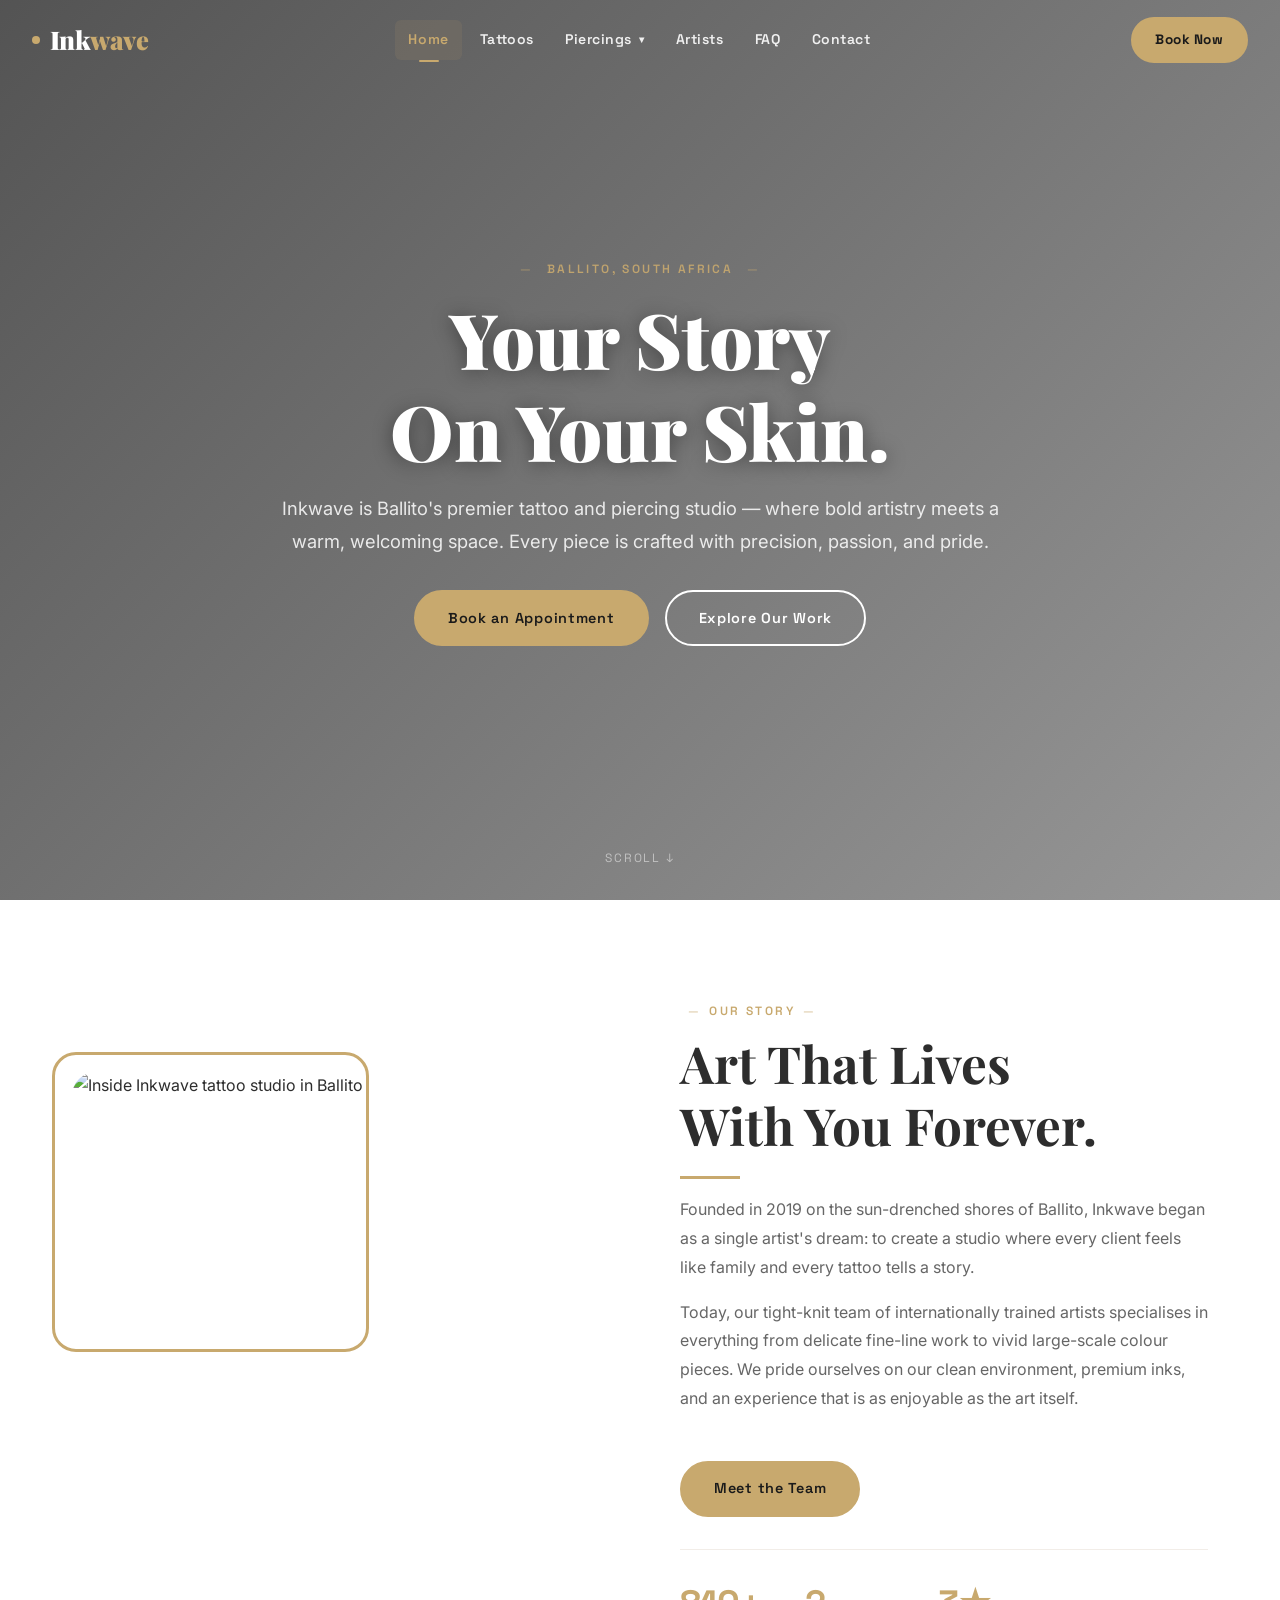
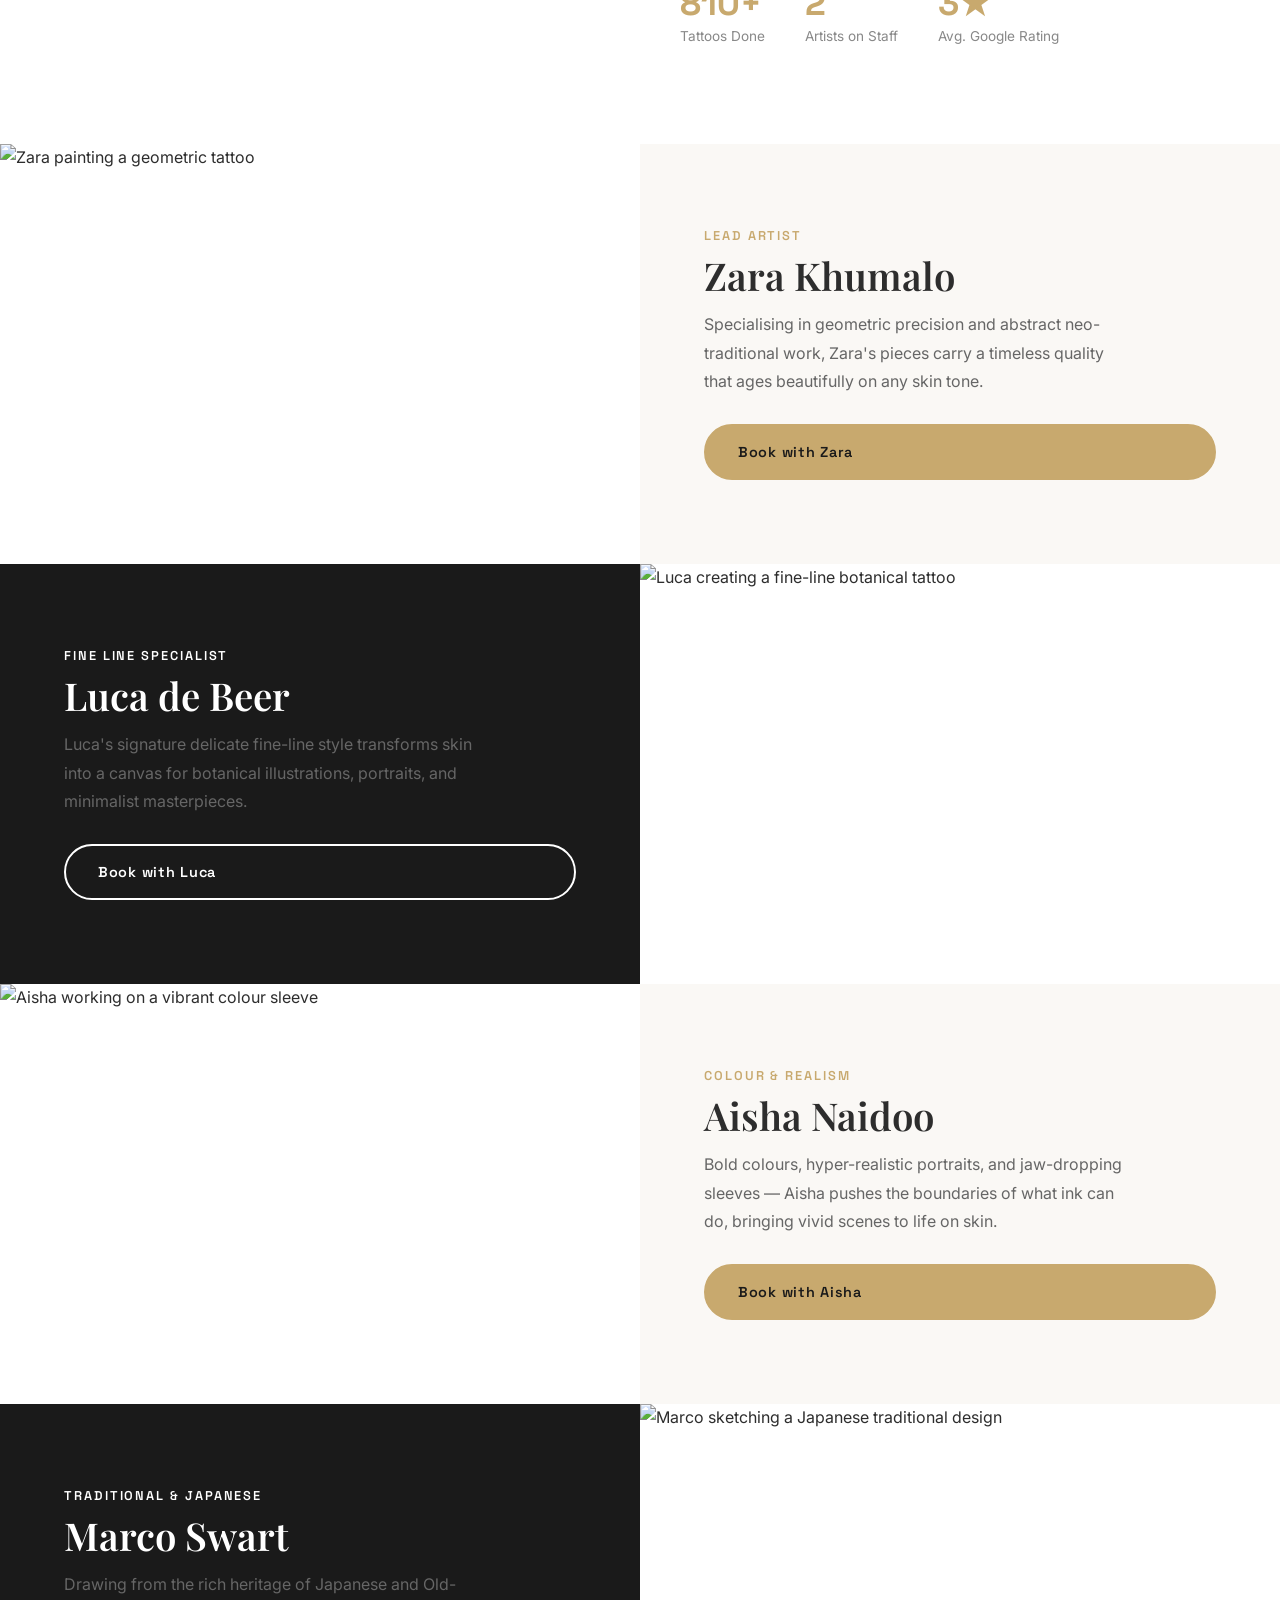
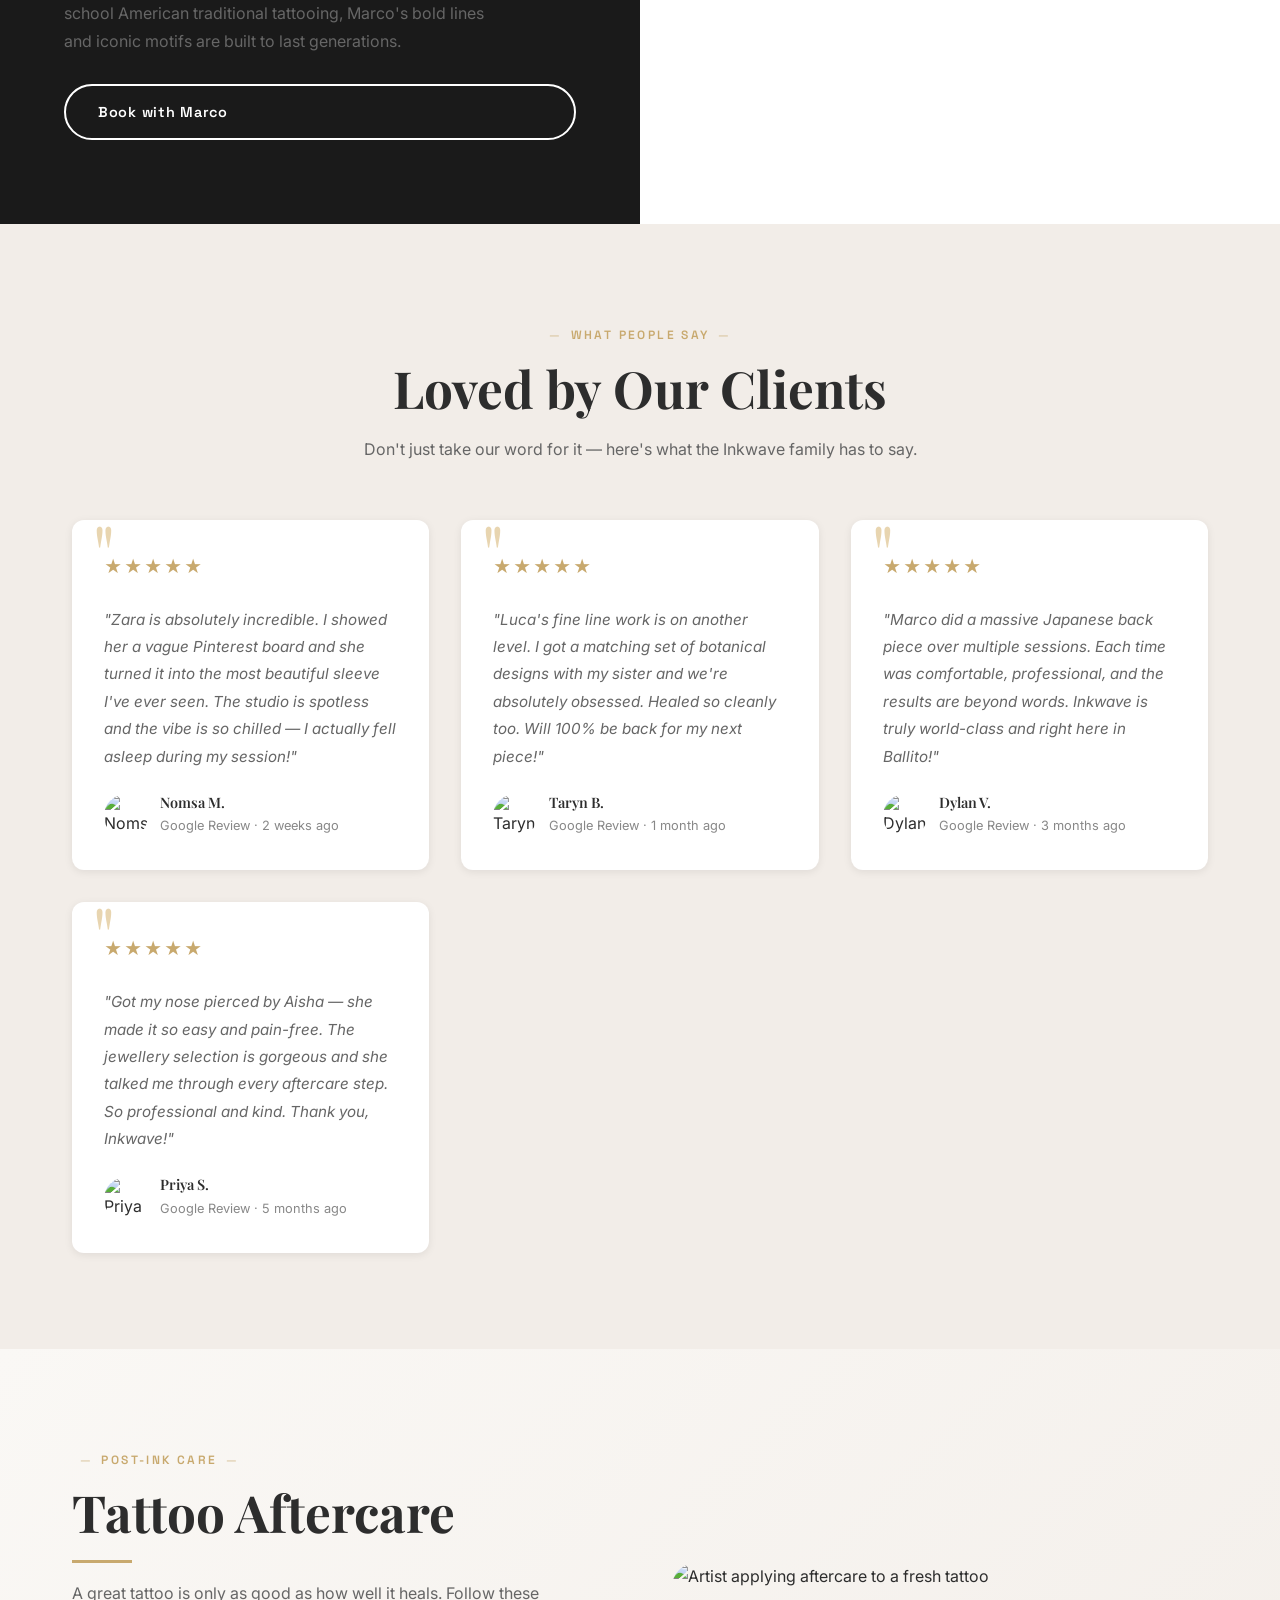
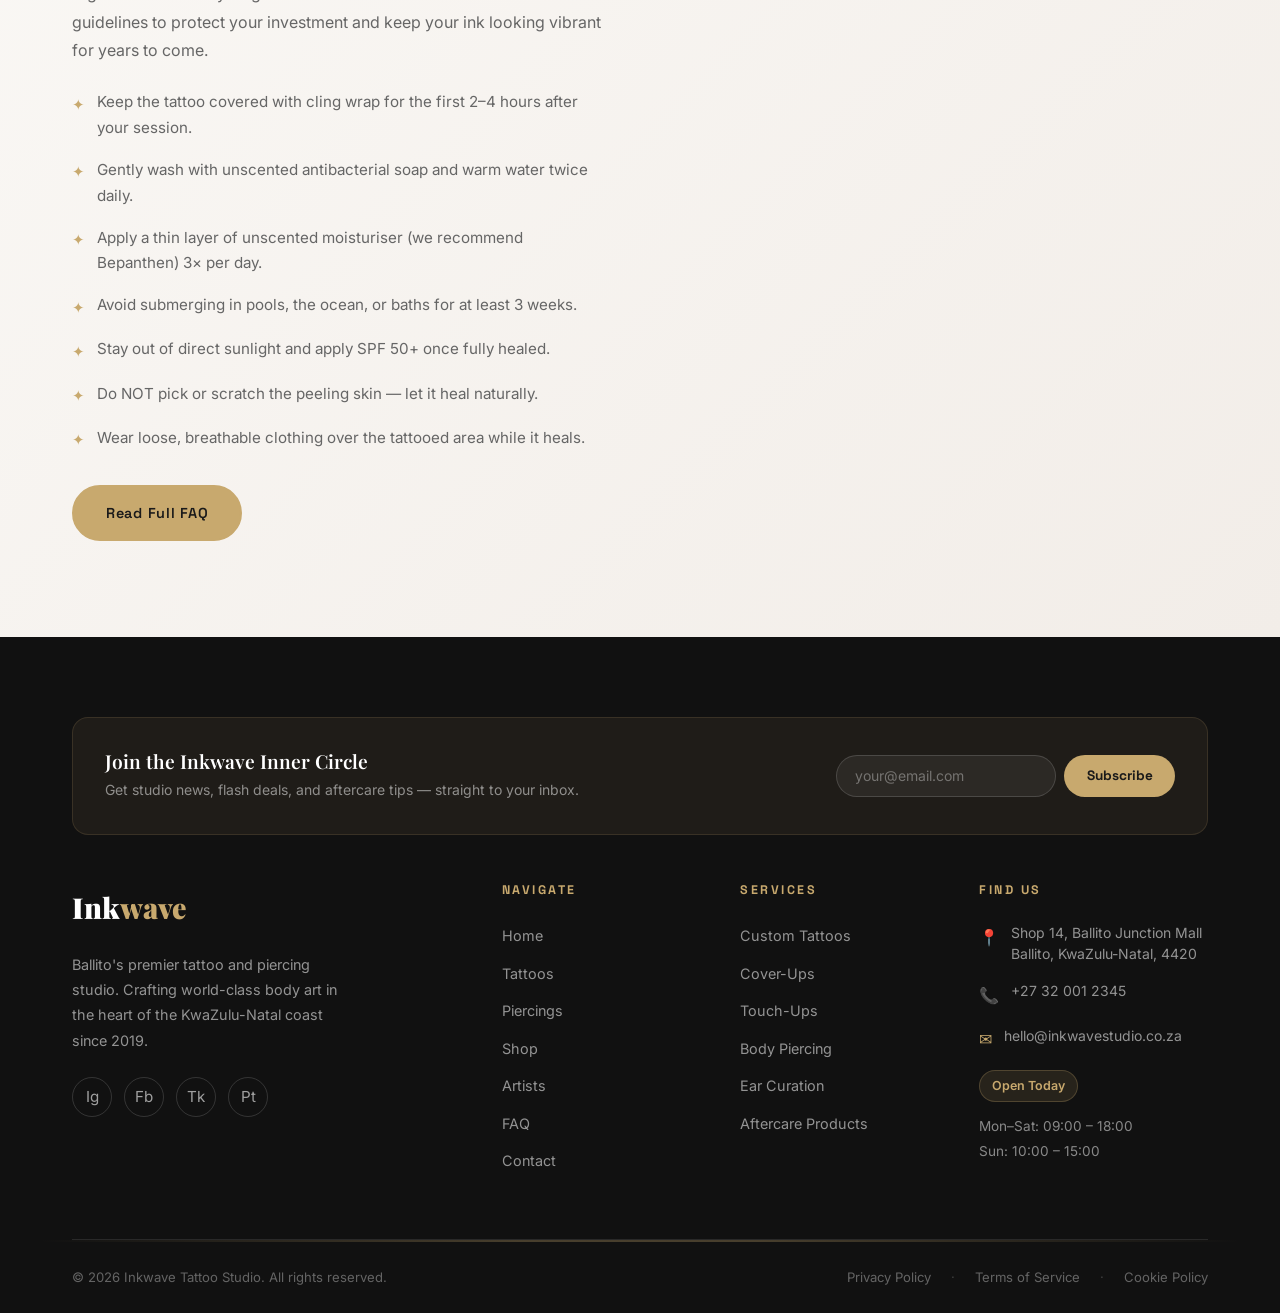
==== commit 5ed31a86: "changed images for some of the pages and optermized the contact page" ====
--- a/index.html
+++ b/index.html
@@ -98,7 +98,7 @@
   ══════════════════════════════════════════ -->
   <section class="hero" aria-label="Hero">
     <!-- Background image via Unsplash -->
-    <div class="hero-bg" style="background-image: url('https://images.unsplash.com/photo-1590246814883-57c511e4f7f4?w=1920&q=80');"></div>
+    <div class="hero-bg" style="background-image: url('https://images.unsplash.com/photo-1550246140-5119ae4790b8?w=1920&q=80');"></div>
     <div class="hero-overlay"></div>
 
     <div class="hero-content">
@@ -134,7 +134,7 @@
         <!-- Left: Image -->
         <div class="about-image reveal-left">
           <img
-            src="https://images.unsplash.com/photo-1598300042247-d088f8ab3a91?w=800&q=80"
+            src="https://images.unsplash.com/photo-1568515045052-f9a854d70bfd?w=800&q=80"
             alt="Inside Inkwave tattoo studio in Ballito"
             loading="lazy"
           />
@@ -189,7 +189,7 @@
     <div class="artist-banner reveal">
       <div class="artist-banner-img">
         <img
-          src="https://images.unsplash.com/photo-1611501275019-9b5cda994e8d?w=900&q=80"
+          src="https://images.unsplash.com/photo-1598371839696-5c5bb00bdc28?w=900&q=80"
           alt="Zara painting a geometric tattoo"
           loading="lazy"
         />
@@ -209,7 +209,7 @@
     <div class="artist-banner reverse dark reveal">
       <div class="artist-banner-img">
         <img
-          src="https://images.unsplash.com/photo-1618077360395-f3068be8e001?w=900&q=80"
+          src="https://images.unsplash.com/photo-1611501275019-9b5cda994e8d?w=900&q=80"
           alt="Luca creating a fine-line botanical tattoo"
           loading="lazy"
         />
@@ -229,7 +229,7 @@
     <div class="artist-banner reveal">
       <div class="artist-banner-img">
         <img
-          src="https://images.unsplash.com/photo-1565538420870-da08ff96a207?w=900&q=80"
+          src="https://images.unsplash.com/photo-1598300042247-d088f8ab3a91?w=900&q=80"
           alt="Aisha working on a vibrant colour sleeve"
           loading="lazy"
         />
@@ -249,7 +249,7 @@
     <div class="artist-banner reverse dark reveal">
       <div class="artist-banner-img">
         <img
-          src="https://images.unsplash.com/photo-1523275335684-37898b6baf30?w=900&q=80"
+          src="https://images.unsplash.com/photo-1565538420870-da08ff96a207?w=900&q=80"
           alt="Marco sketching a Japanese traditional design"
           loading="lazy"
         />
